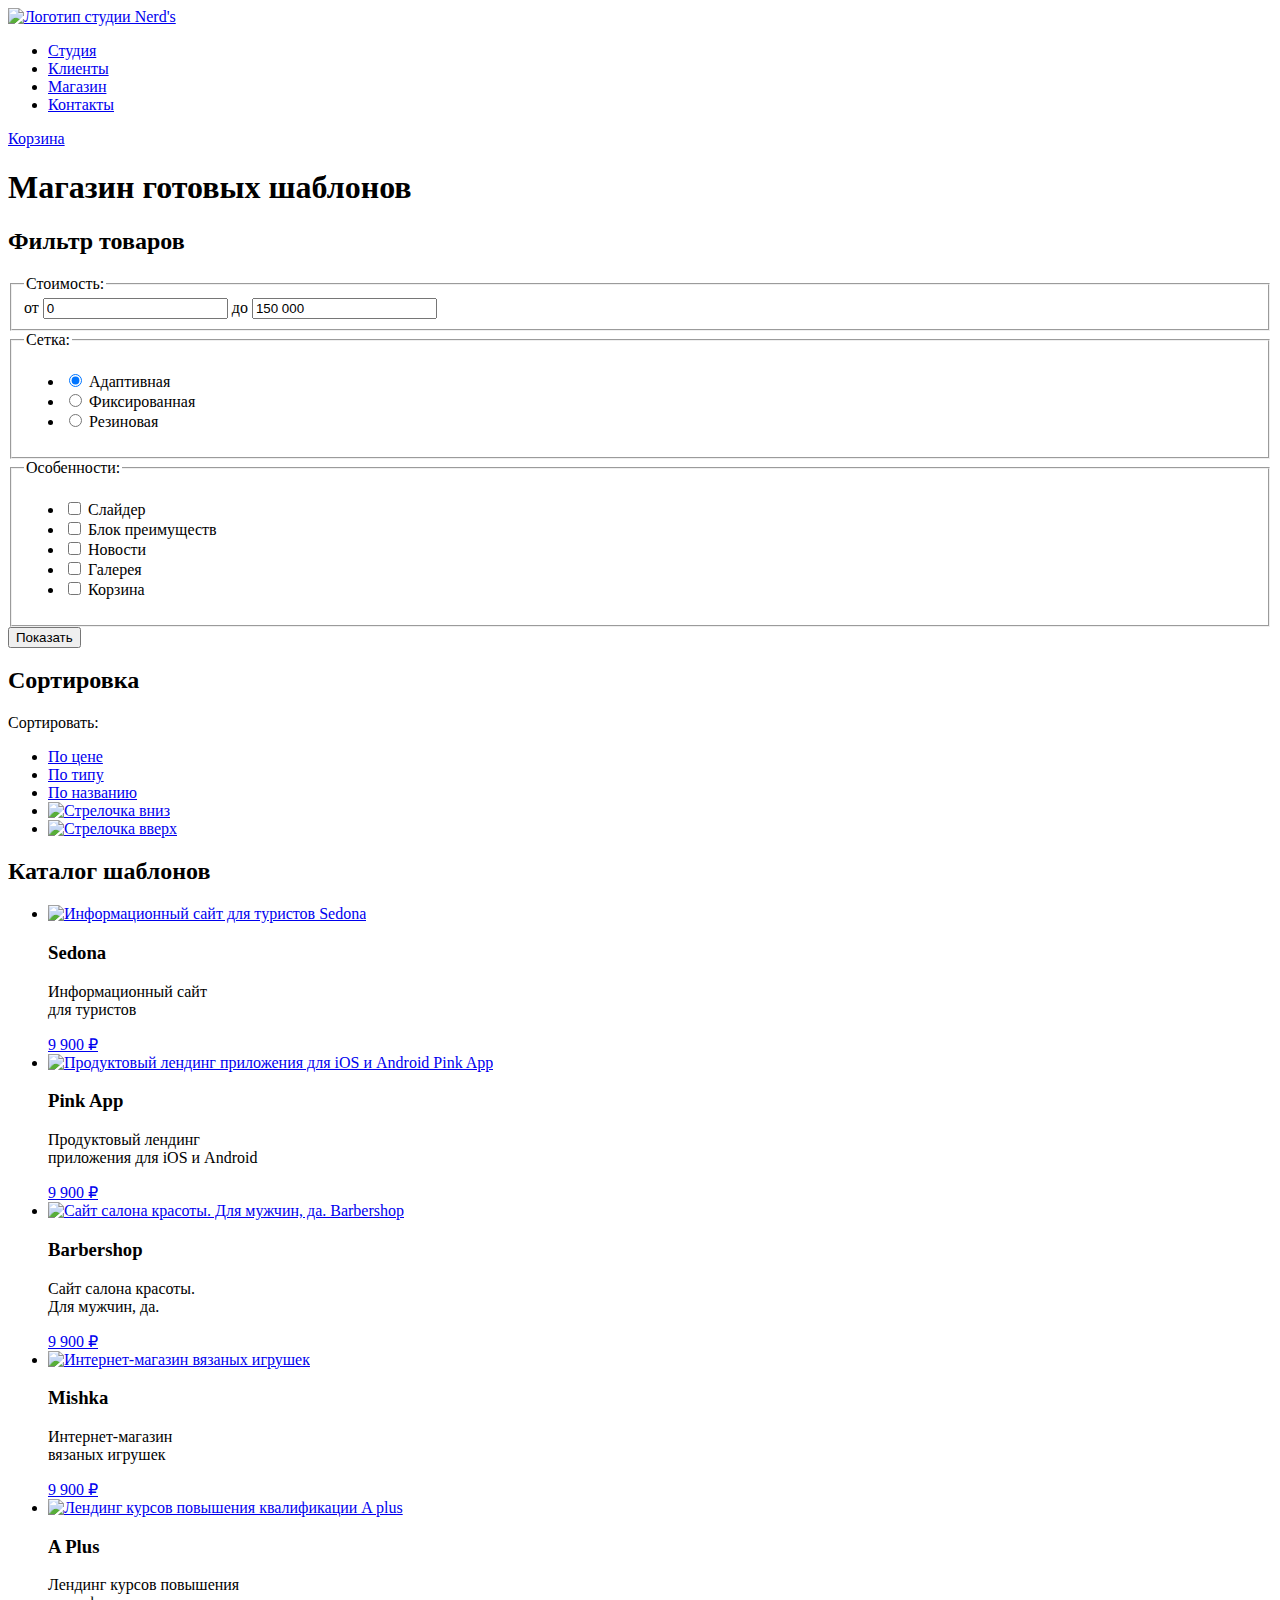
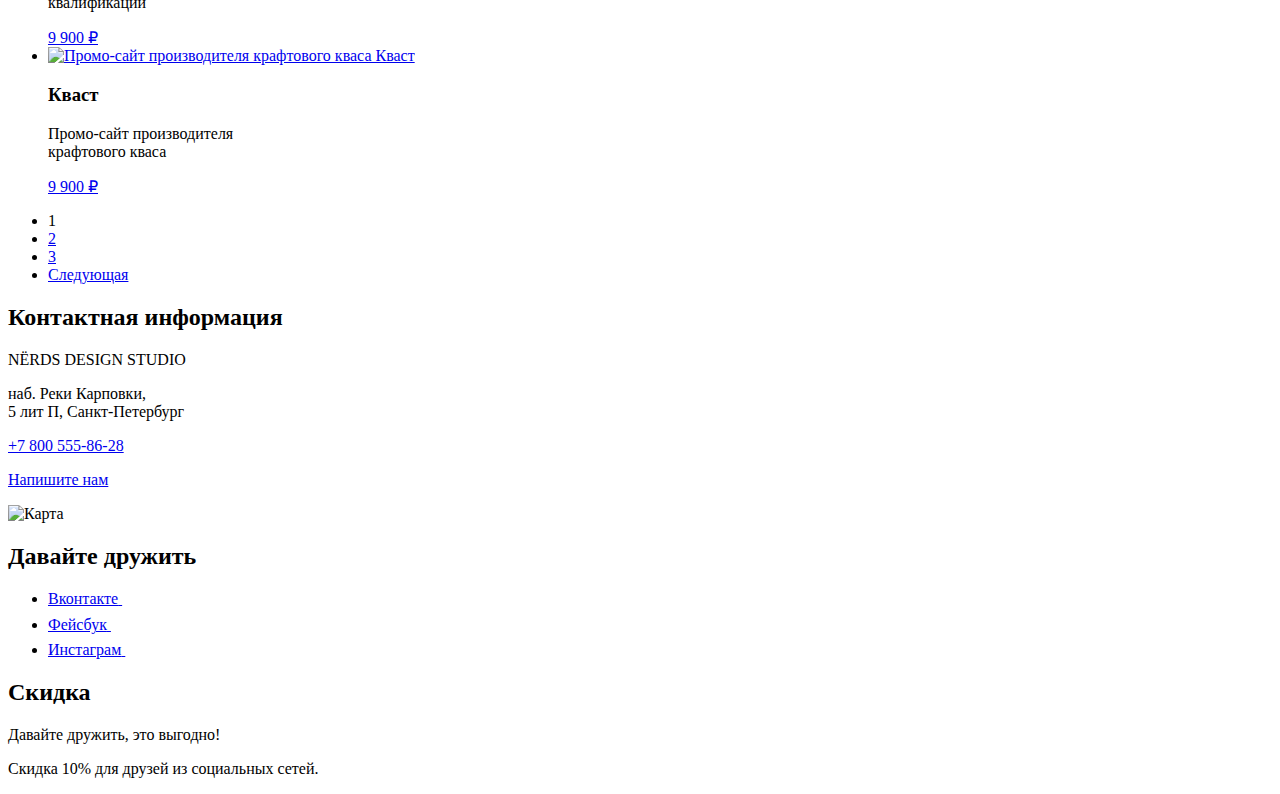
==== catalog.html @ e1b3f43d "Add files via upload" ====
<!DOCTYPE html>
<html class="page" lang="ru">

<head>
  <meta charset="utf-8">
  <title>Магазин готовых шаблонов студии Nerd's</title>
  <link rel="stylesheet" href="css/normalize.css">
  <link rel="stylesheet" href="css/style.css">
  <link rel="icon" href="favicon.ico">
  <link rel="icon" href="img/favicons/favicon.svg" type="image/svg+xml">
  <link rel="apple-touch-icon" href="img/favicons/180.png">
  <link rel="manifest" href="favicon.webmanifest">
</head>

<body class="page-body inner-page">

  <header class="main-header">
    <nav class="main-navigation">
      <div class="main-navigation-wrapper">
        <a href="index.html" class="main-header-logo">
          <img src="img/logo.svg" width="160" height="65" alt="Логотип студии Nerd's">
        </a>
        <ul class="site-navigation">
          <li><a class="nav-link" href="blank.html">Студия</a></li>
          <li><a class="nav-link" href="blank.html">Клиенты</a></li>
          <li><a class="nav-link" href="catalog.html">Магазин</a></li>
          <li><a class="nav-link" href="blank.html">Контакты</a></li>
        </ul>
        <div class="user-navigation">
          <a class="nav-link cart-link" href="blank.html">Корзина</a>
        </div>
      </div>
    </nav>
  </header>

  <main class="page-catalog">

    <section class="main-title">
      <div class="container">
        <h1 class="catalog-title">Магазин готовых шаблонов</h1>
      </div>
    </section>

    <div class="container">
      <div class="products-grid">
        <section class="filters">
          <h2 class="visually-hidden">Фильтр товаров</h2>
          <form class="filter" method="get" action="https://echo.htmlacademy.ru/">
            <fieldset class="filter-item">
              <legend>Стоимость:</legend>
              <div class="range-filter">
                <div class="range-controls">
                  <div class="scale">
                    <div class="bar" style="width: 30%; margin-left: 20%"></div>
                  </div>
                  <div class="toggle toggle-min" tabindex="0" style="left: 20%;"></div>
                  <div class="toggle toggle-max" tabindex="0" style="left: 50%;"></div>
                </div>
                <div class="price-controls">
                  <label>
                    от <input type="text" name="min-price" value="0">
                  </label>
                  <label>
                    до <input type="text" name="max-price" value="150 000">
                  </label>
                </div>
              </div>
            </fieldset>

            <fieldset class="filter-net">
              <legend>Сетка:</legend>
              <ul class="filter-list">
                <li class="filter-option">
                  <input class="visually-hidden filter-input-radio" type="radio" name="product-group"
                    value="adaptive-grid" id="filter-adaptive" checked></input>
                  <label for="filter-adaptive">Адаптивная</label>
                </li>
                <li class="filter-option">
                  <input class="visually-hidden filter-input-radio" type="radio" name="product-group" value="fixed-grid"
                    id="filter-fixed"></input>
                  <label for="filter-fixed">Фиксированная</label>
                </li>
                <li class="filter-option">
                  <input class="visually-hidden filter-input-radio" type="radio" name="product-group"
                    value="rubber-grid" id="filter-rubber"></input>
                  <label for="filter-rubber">Резиновая</label>
                </li>
              </ul>
            </fieldset>

            <fieldset class="filter-features">
              <legend>Особенности:</legend>
              <ul class="filter-list">
                <li class="filter-option">
                  <input class="visually-hidden filter-input-checkbox" type="checkbox" name="slider" value="slider"
                    id="filter-slider" checkbox>
                  <label for="filter-slider">Слайдер</label>
                </li>
                <li class="filter-option">
                  <input class="visually-hidden filter-input-checkbox" type="checkbox" name="advantage"
                    value="advantage" id="filter-advantage">
                  <label for="filter-advantage">Блок преимуществ</label>
                </li>
                <li class="filter-option">
                  <input class="visually-hidden filter-input-checkbox" type="checkbox" name="news" value="news"
                    id="filter-news" checkbox>
                  <label for="filter-news">Новости</label>
                </li>
                <li class="filter-option">
                  <input class="visually-hidden filter-input-checkbox" type="checkbox" name="galery" value="galery"
                    id="filter-galery">
                  <label for="filter-galery">Галерея</label>
                </li>
                <li class="filter-option">
                  <input class="visually-hidden filter-input-checkbox" type="checkbox" name="cart" value="cart"
                    id="filter-cart">
                  <label for="filter-cart">Корзина</label>
                </li>
              </ul>
            </fieldset>
          </form>
          <button type="submit" class="btn filter-btn">Показать</button>
        </section>

        <section class="sorting">
          <h2 class="visually-hidden">Сортировка</h2>
          <div class="sorting-list-wrapper">
            <p class="sorting-title">Сортировать:</p>
            <ul class="sorting-list">
              <li class="sorting-item">
                <a class="sorting-link" href="#">По цене</a>
              </li>
              <li class="sorting-item">
                <a class="sorting-link" href="#">По типу</a>
              </li>
              <li class="sorting-item">
                <a class="sorting-link" href="#">По названию</a>
              </li>
              <li class="sorting-item">
                <div class="arrow-wrapper">
                  <a href="#">
                    <img class="arrow" src="img/icon-down.svg" width="11" height="10" alt="Стрелочка вниз">
                  </a>
              </li>
              <li class="sorting-item">
                <a href="#">
                  <img class="arrow" src="img/icon-up.svg" width="11" height="10" alt="Стрелочка вверх">
                </a>
              </li>
            </ul>
          </div>
        </section>

        <section class="catalog">
          <h2 class="visually-hidden">Каталог шаблонов</h2>
          <ul class="catalog-list">
            <li class="catalog-item catalog-item-bg">
              <a href="#">
                <img class="catalog-img" src="img/templates/sedona.png" width="358" height="578"
                  alt="Информационный сайт для туристов Sedona">
              </a>
              <div class="product-description">
                <h3 class="catalog-item-title">Sedona</h3>
                <p class="catalog-item-text">Информационный сайт<br> для туристов</p>
                <a class="btn btn-catalog" href="#">9 900 ₽</a>
              </div>
            </li>

            <li class="catalog-item">
              <a href="#">
                <img src="img/templates/pink-app.png" width="358" height="578"
                  alt="Продуктовый лендинг приложения для iOS и Android Pink App">
              </a>
              <div class="product-description">
                <h3 class="catalog-item-title">Pink App</h3>
                <p class="catalog-item-text">Продуктовый лендинг<br> приложения для iOS и Android</p>
                <a class="btn btn-catalog" href="#">9 900 ₽</a>
              </div>
            </li>

            <li class="catalog-item">
              <a href="#">
                <img src="img/templates/barbershop.png" width="358" height="578"
                  alt="Сайт салона красоты. Для мужчин, да. Barbershop">
              </a>
              <div class="product-description">
                <h3 class="catalog-item-title">Barbershop</h3>
                <p class="catalog-item-text">Сайт салона красоты.<br>Для мужчин, да.</p>
                <a class="btn btn-catalog" href="#">9 900 ₽</a>
              </div>
            </li>

            <li class="catalog-item">
              <a href="#">
                <img src="img/templates/mishka.png" width="358" height="578" alt="Интернет-магазин вязаных игрушек">
              </a>
              <div class="product-description">
                <h3 class="catalog-item-title">Mishka</h3>
                <p class="catalog-item-text">Интернет-магазин<br> вязаных игрушек</p>
                <a class="btn btn-catalog" href="#">9 900 ₽</a>
              </div>
            </li>

            <li class="catalog-item">
              <a href="#">
                <img src="img/templates/a-plus.png" width="358" height="578"
                  alt="Лендинг курсов повышения квалификации A plus">
              </a>
              <div class="product-description">
                <h3 class="catalog-item-title">A Plus</h3>
                <p class="catalog-item-text">Лендинг курсов повышения<br> квалификации</p>
                <a class="btn btn-catalog" href="#">9 900 ₽</a>
              </div>
            </li>

            <li class="catalog-item">
              <a href="#">
                <img src="img/templates/kvas.png" width="358" height="578"
                  alt="Промо-сайт производителя крафтового кваса Кваст">
              </a>
              <div class="product-description">
                <h3 class="catalog-item-title">Кваст</h3>
                <p class="catalog-item-text">Промо-сайт производителя<br>крафтового кваса</p>
                <a class="btn btn-catalog" href="#">9 900 ₽</a>
              </div>
            </li>
          </ul>

          <ul class="pagination-list">
            <li class="pagination-item">
              <a class="btn-pagination pagination-active">1</a>
            </li>
            <li class="pagination-item">
              <a class="btn-pagination" href="#">2</a>
            </li>
            <li class="pagination-item">
              <a class="btn-pagination" href="#">3</a>
            </li>
            <li class="pagination-item">
              <a class="btn-pagination next-page" href="#">Следующая</a>
              </li>
          </ul>
        </section>
      </div>
    </div>

    <section class="contacts">
      <div class="container">
        <div class="contact-list">
          <h2 class="visually-hidden">Контактная информация</h2>
          <div class="contacts-info">
            <p class="contacts-name">NЁRDS DESIGN STUDIO</p>
            <p class="contacts-address">наб. Реки Карповки,<br> 5 лит П, Санкт-Петербург</p>
            <a class="contacts-phone" href="tel:78005558628">+7 800 555-86-28</a>
          </div>
          <p class="btn-wrapper">
            <a class="btn" href="#">Напишите нам</a>
          </p>
        </div>
      </div>
      <div class="contacts-map">
        <img class="map" src="img/map.png" width="1140" height="416" alt="Карта">
      </div>
    </section>
  </main>


  <footer class="page-footer main-footer">
    <div class="container">
      <section class="footer-social">
        <h2 class="visually-hidden">Давайте дружить</h2>
        <ul class="social-list">
          <li>
            <a class="social-btn" href="#">
              <span class="visually-hidden">Вконтакте</span>
              <svg width="27" height="15" viewBox="0 0 27 15" fill="none" xmlns="http://www.w3.org/2000/svg">
                <path
                  d="M16.138 11.51C17.094 11.201 18.318 13.55 19.621 14.449C20.599 15.13 21.348 14.983 21.348 14.983L24.821 14.933C24.821 14.933 26.636 14.821 25.778 13.379C25.707 13.259 25.275 12.31 23.193 10.357C21.016 8.31404 21.311 8.64504 23.932 5.11304C25.529 2.96004 26.168 1.64504 25.968 1.08504C25.776 0.546037 24.603 0.686037 24.603 0.686037L20.69 0.713037C20.309 0.714037 19.986 0.832037 19.839 1.22804C19.836 1.23204 19.218 2.89404 18.394 4.30704C16.653 7.29604 15.958 7.45504 15.67 7.26804C15.009 6.83504 15.176 5.53104 15.176 4.60404C15.176 1.70704 15.608 0.499037 14.33 0.187037C13.903 0.0830374 13.591 0.0150374 12.502 0.00503741C11.11 -0.0159626 9.92797 0.00503743 9.25797 0.334037C8.81297 0.557037 8.47197 1.04604 8.67897 1.07404C8.93897 1.10904 9.52197 1.23404 9.83397 1.66004C10.235 2.21204 10.223 3.44904 10.223 3.44904C10.223 3.44904 10.452 6.86004 9.68297 7.28304C9.15497 7.57304 8.43297 6.98104 6.87997 4.26704C6.08697 2.87904 5.48797 1.34504 5.48797 1.34504C5.48797 1.34504 5.37197 1.06004 5.16197 0.904037C4.91197 0.719037 4.56197 0.660037 4.56197 0.660037L0.84797 0.684037C0.84797 0.684037 0.28997 0.700037 0.0849697 0.946037C-0.0970303 1.16404 0.0699697 1.61404 0.0699697 1.61404C0.0699697 1.61404 2.97897 8.49504 6.27297 11.961C9.29297 15.143 12.725 14.932 12.725 14.932H14.28C14.28 14.932 14.749 14.878 14.989 14.62C15.213 14.38 15.203 13.929 15.203 13.929C15.203 13.929 15.172 11.82 16.138 11.51Z"
                  fill="white" />
              </svg>
            </a>
          </li>
          <li>
            <a class="social-btn" href="#">
              <span class="visually-hidden">Фейсбук</span>
              <svg width="12" height="22" viewBox="0 0 12 22" fill="none" xmlns="http://www.w3.org/2000/svg">
                <path d="M12 4V0H8C5.79086 0 4 1.79086 4 4V8H0V12H4V22H8V12H12V8H8V4H12Z" fill="white" />
              </svg>
            </a>
          </li>
          <li>
            <a class="social-btn" href="#">
              <span class="visually-hidden">Инстаграм</span>
              <svg width="21" height="21" viewBox="0 0 21 21" fill="none" xmlns="http://www.w3.org/2000/svg">
                <path fill-rule="evenodd" clip-rule="evenodd"
                  d="M3 0H18C19.65 0 21 1.35 21 3V18C21 19.65 19.65 21 18 21H3C1.35 21 0 19.65 0 18V3C0 1.35 1.35 0 3 0ZM14 10.5C14 8.57 12.43 7 10.5 7C8.57 7 7 8.57 7 10.5C7 12.43 8.57 14 10.5 14C12.43 14 14 12.43 14 10.5ZM3 18V9H4.181C4.0626 9.49127 4.00186 9.99467 4 10.5C4 14.0899 6.91015 17 10.5 17C14.0899 17 17 14.0899 17 10.5C16.9986 9.99464 16.9379 9.49118 16.819 9H18V18H3ZM14 7H18V3H14V7Z"
                  fill="white" />
              </svg>

            </a>
          </li>
        </ul>
      </section>

      <section class="footer-discount">
        <h2 class="visually-hidden">Скидка</h2>
        <p class="footer-slogan">Давайте дружить, это выгодно!</p>
        <p class="footer-text">Скидка 10% для друзей из социальных сетей.</p>
      </section>
    </div>
  </footer>

</body>

</html>
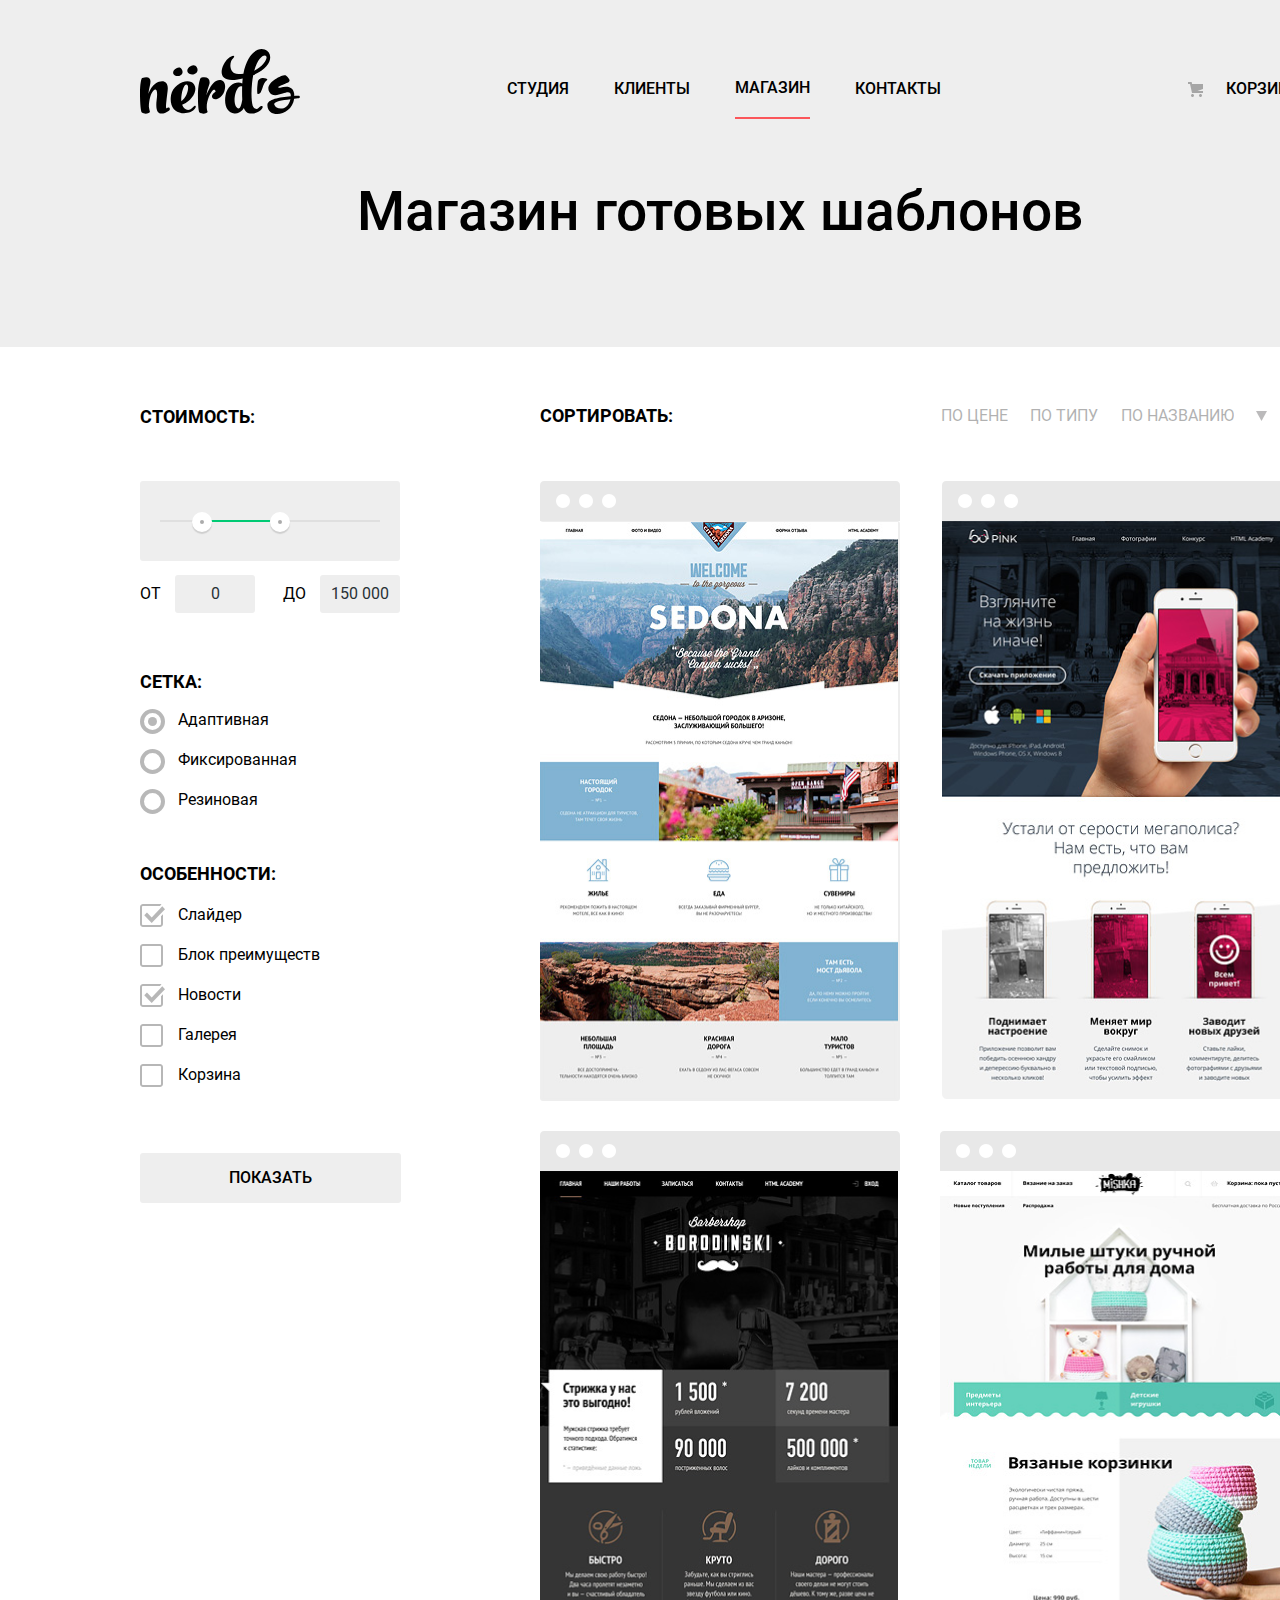
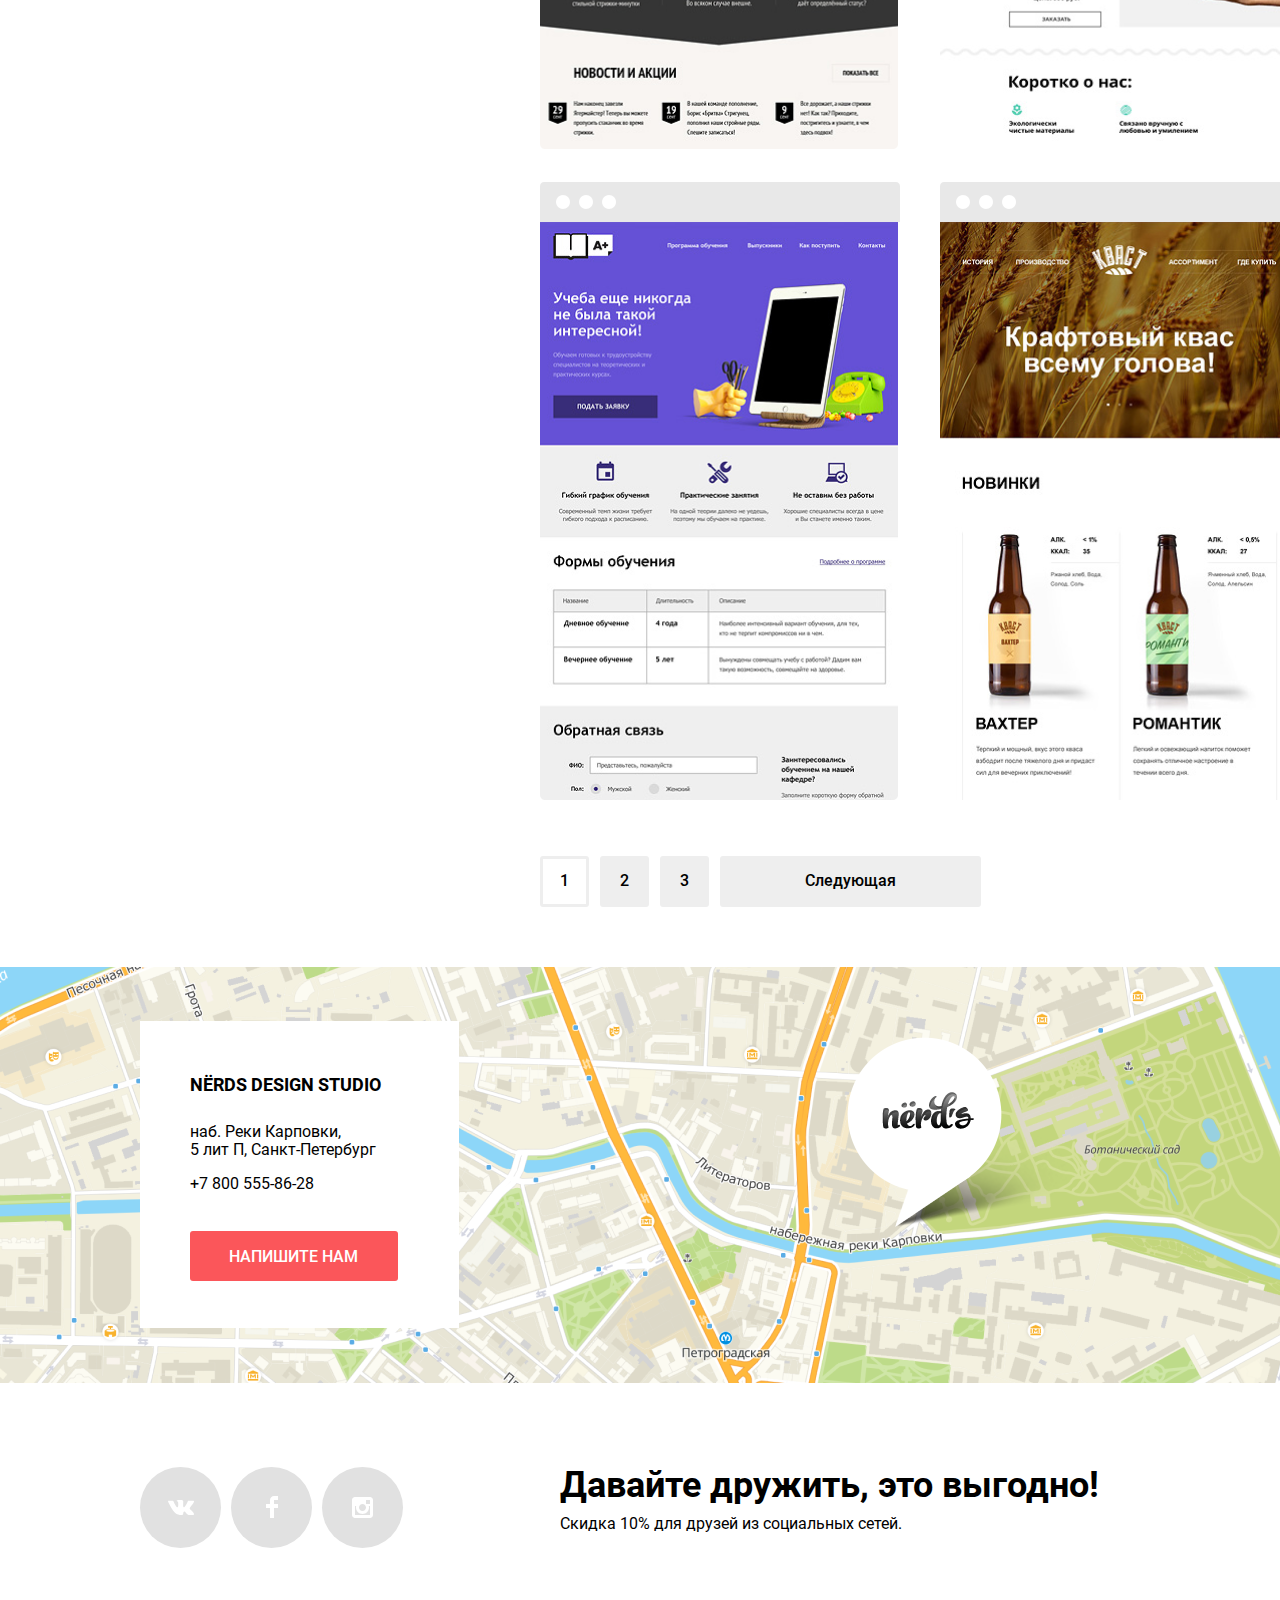
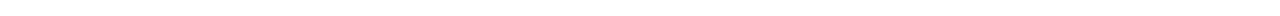
==== commit 384598cb: "Add files via upload" ====
--- a/catalog.html
+++ b/catalog.html
@@ -18,13 +18,13 @@
     <nav class="main-navigation">
       <div class="main-navigation-wrapper">
         <a href="index.html" class="main-header-logo">
-          <img src="img/logo.svg" width="160" height="65" alt="Логотип студии Nerd's">
+          <img class="logo-inner" src="img/logo.svg" width="160" height="65" alt="Логотип студии Nerd's">
         </a>
         <ul class="site-navigation">
-          <li><a class="nav-link" href="blank.html">Студия</a></li>
-          <li><a class="nav-link" href="blank.html">Клиенты</a></li>
-          <li><a class="nav-link" href="catalog.html">Магазин</a></li>
-          <li><a class="nav-link" href="blank.html">Контакты</a></li>
+          <li class="nav-item"><a class="nav-link" href="blank.html">Студия</a></li>
+          <li class="nav-item"><a class="nav-link" href="blank.html">Клиенты</a></li>
+          <li class="nav-item"><a class="nav-link current" href="catalog.html">Магазин</a></li>
+          <li class="nav-item"><a class="nav-link" href="blank.html">Контакты</a></li>
         </ul>
         <div class="user-navigation">
           <a class="nav-link cart-link" href="blank.html">Корзина</a>
@@ -72,17 +72,17 @@
               <ul class="filter-list">
                 <li class="filter-option">
                   <input class="visually-hidden filter-input-radio" type="radio" name="product-group"
-                    value="adaptive-grid" id="filter-adaptive" checked></input>
+                    value="adaptive-grid" id="filter-adaptive" checked>
                   <label for="filter-adaptive">Адаптивная</label>
                 </li>
                 <li class="filter-option">
                   <input class="visually-hidden filter-input-radio" type="radio" name="product-group" value="fixed-grid"
-                    id="filter-fixed"></input>
+                    id="filter-fixed">
                   <label for="filter-fixed">Фиксированная</label>
                 </li>
                 <li class="filter-option">
                   <input class="visually-hidden filter-input-radio" type="radio" name="product-group"
-                    value="rubber-grid" id="filter-rubber"></input>
+                    value="rubber-grid" id="filter-rubber">
                   <label for="filter-rubber">Резиновая</label>
                 </li>
               </ul>
@@ -93,7 +93,7 @@
               <ul class="filter-list">
                 <li class="filter-option">
                   <input class="visually-hidden filter-input-checkbox" type="checkbox" name="slider" value="slider"
-                    id="filter-slider" checkbox>
+                    id="filter-slider" checked>
                   <label for="filter-slider">Слайдер</label>
                 </li>
                 <li class="filter-option">
@@ -103,7 +103,7 @@
                 </li>
                 <li class="filter-option">
                   <input class="visually-hidden filter-input-checkbox" type="checkbox" name="news" value="news"
-                    id="filter-news" checkbox>
+                    id="filter-news" checked>
                   <label for="filter-news">Новости</label>
                 </li>
                 <li class="filter-option">
@@ -137,7 +137,6 @@
                 <a class="sorting-link" href="#">По названию</a>
               </li>
               <li class="sorting-item">
-                <div class="arrow-wrapper">
                   <a href="#">
                     <img class="arrow" src="img/icon-down.svg" width="11" height="10" alt="Стрелочка вниз">
                   </a>
@@ -238,7 +237,7 @@
             </li>
             <li class="pagination-item">
               <a class="btn-pagination next-page" href="#">Следующая</a>
-              </li>
+            </li>
           </ul>
         </section>
       </div>
@@ -271,33 +270,13 @@
         <h2 class="visually-hidden">Давайте дружить</h2>
         <ul class="social-list">
           <li>
-            <a class="social-btn" href="#">
-              <span class="visually-hidden">Вконтакте</span>
-              <svg width="27" height="15" viewBox="0 0 27 15" fill="none" xmlns="http://www.w3.org/2000/svg">
-                <path
-                  d="M16.138 11.51C17.094 11.201 18.318 13.55 19.621 14.449C20.599 15.13 21.348 14.983 21.348 14.983L24.821 14.933C24.821 14.933 26.636 14.821 25.778 13.379C25.707 13.259 25.275 12.31 23.193 10.357C21.016 8.31404 21.311 8.64504 23.932 5.11304C25.529 2.96004 26.168 1.64504 25.968 1.08504C25.776 0.546037 24.603 0.686037 24.603 0.686037L20.69 0.713037C20.309 0.714037 19.986 0.832037 19.839 1.22804C19.836 1.23204 19.218 2.89404 18.394 4.30704C16.653 7.29604 15.958 7.45504 15.67 7.26804C15.009 6.83504 15.176 5.53104 15.176 4.60404C15.176 1.70704 15.608 0.499037 14.33 0.187037C13.903 0.0830374 13.591 0.0150374 12.502 0.00503741C11.11 -0.0159626 9.92797 0.00503743 9.25797 0.334037C8.81297 0.557037 8.47197 1.04604 8.67897 1.07404C8.93897 1.10904 9.52197 1.23404 9.83397 1.66004C10.235 2.21204 10.223 3.44904 10.223 3.44904C10.223 3.44904 10.452 6.86004 9.68297 7.28304C9.15497 7.57304 8.43297 6.98104 6.87997 4.26704C6.08697 2.87904 5.48797 1.34504 5.48797 1.34504C5.48797 1.34504 5.37197 1.06004 5.16197 0.904037C4.91197 0.719037 4.56197 0.660037 4.56197 0.660037L0.84797 0.684037C0.84797 0.684037 0.28997 0.700037 0.0849697 0.946037C-0.0970303 1.16404 0.0699697 1.61404 0.0699697 1.61404C0.0699697 1.61404 2.97897 8.49504 6.27297 11.961C9.29297 15.143 12.725 14.932 12.725 14.932H14.28C14.28 14.932 14.749 14.878 14.989 14.62C15.213 14.38 15.203 13.929 15.203 13.929C15.203 13.929 15.172 11.82 16.138 11.51Z"
-                  fill="white" />
-              </svg>
-            </a>
+            <a class="social-btn social-icon social-icon-1" href="#"></a>
           </li>
           <li>
-            <a class="social-btn" href="#">
-              <span class="visually-hidden">Фейсбук</span>
-              <svg width="12" height="22" viewBox="0 0 12 22" fill="none" xmlns="http://www.w3.org/2000/svg">
-                <path d="M12 4V0H8C5.79086 0 4 1.79086 4 4V8H0V12H4V22H8V12H12V8H8V4H12Z" fill="white" />
-              </svg>
-            </a>
+            <a class="social-btn social-icon social-icon-2" href="#"></a>
           </li>
           <li>
-            <a class="social-btn" href="#">
-              <span class="visually-hidden">Инстаграм</span>
-              <svg width="21" height="21" viewBox="0 0 21 21" fill="none" xmlns="http://www.w3.org/2000/svg">
-                <path fill-rule="evenodd" clip-rule="evenodd"
-                  d="M3 0H18C19.65 0 21 1.35 21 3V18C21 19.65 19.65 21 18 21H3C1.35 21 0 19.65 0 18V3C0 1.35 1.35 0 3 0ZM14 10.5C14 8.57 12.43 7 10.5 7C8.57 7 7 8.57 7 10.5C7 12.43 8.57 14 10.5 14C12.43 14 14 12.43 14 10.5ZM3 18V9H4.181C4.0626 9.49127 4.00186 9.99467 4 10.5C4 14.0899 6.91015 17 10.5 17C14.0899 17 17 14.0899 17 10.5C16.9986 9.99464 16.9379 9.49118 16.819 9H18V18H3ZM14 7H18V3H14V7Z"
-                  fill="white" />
-              </svg>
-
-            </a>
+            <a class="social-btn social-icon social-icon-3" href="#"></a>
           </li>
         </ul>
       </section>
--- a/css/style.css
+++ b/css/style.css
@@ -0,0 +1,1392 @@
+@font-face {
+  font-family: "Roboto";
+  src:
+    url(..//fonts/roboto.woff2),
+    url(..//fonts/roboto.woff);
+  font-weight: 400;
+  font-style: normal;
+}
+
+@font-face {
+  font-family: "Roboto";
+  src:
+    url(..//fonts/robotomedium.woff2),
+    url(..//fonts/robotomedium.woff);
+  font-weight: 500;
+  font-style: normal;
+}
+
+@font-face {
+  font-family: "Roboto";
+  src:
+    url(..//fonts/robotobold.woff2),
+    url(..//fonts/robotobold.woff);
+  font-weight: 700;
+  font-style: normal;
+}
+
+/* Variables */
+
+:root {
+  --basic-black: #000000;
+  --basic-black-light: #231F20;
+  --basic-black-input: #283136;
+  --light-black-modal: #444444;
+  --input-gray-border: #4d4d4d;
+  --basic-gray-text: #666666;
+  --basic-black-opacity: rgba(255, 255, 255, 0.3);
+  --basic-gray: #eeeeee;
+  --basic-gray-toggle: #ababab;
+  --basic-light-gray: #A6A6A6;
+  --input-border-light-gray: #b4b9bb;
+  --basic-gray-hover: #DFDFDF;
+  --basic-gray-active: #D5D5D5;
+  --basic-gray-border: #D7DCDE;
+  --basic-light-gray-toggle: #cfcfcf;
+  --gray-control-slider: #c1c1c1;
+  --basic-gray-social-btn: #E1E1E1;
+  --basic-white: #ffffff;
+  --basic-red: #FB565A;
+  --basic-red-hover: #E74246;
+  --basic-red-active: #D7373B;
+  --basic-green: #00CA74;
+  --basic-green-hover: #00BC6C;
+  --basic-green-active: #00AA62;
+  --basic-orange: #EFC849;
+  --basic-orange-hover: #EAB534;
+  --basic-orange-active: #E5A722;
+}
+
+/* Global */
+
+.page-body {
+  font-size: 16px;
+  font-weight: 400;
+  font-family: "Roboto", Arial, sans-serif;
+  min-width: 1440px;
+  margin: 0;
+  padding: 0;
+}
+
+a {
+  text-decoration: none;
+  color: var(--basic-black);
+}
+
+img {
+  max-width: 100%;
+  height: auto;
+}
+
+.visually-hidden {
+  position: absolute;
+  width: 1px;
+  height: 1px;
+  margin: -1px;
+  border: 0;
+  padding: 0;
+  white-space: nowrap;
+  clip-path: inset(100%);
+  clip: rect(0 0 0 0);
+  overflow: hidden;
+}
+
+/* Grid */
+
+.page {
+  height: 100%;
+}
+
+.page-body {
+  min-height: 100%;
+  display: grid;
+  grid-template-rows: min-content 1fr min-content;
+  align-content: start;
+}
+
+/* Grid page */
+
+.products-grid {
+  display: grid;
+  grid-template-columns: 260px 1fr 1fr;
+  column-gap: 140px;
+}
+
+.filters {
+  grid-row: 1 / 3;
+}
+
+
+.sorting {
+  grid-column: 2 / -1;
+  height: 100px;
+  margin-bottom: 40px;
+}
+
+.catalog {
+  grid-column: 2 / 4;
+}
+
+/* Main header */
+
+.main-header {
+  background-color: var(--basic-gray);
+}
+
+/* Main navigation */
+
+.main-navigation {
+  display: grid;
+  font-weight: 500;
+  line-height: 30px;
+  margin-top: 48px;
+}
+
+/* Container */
+
+.container {
+  width: 1160px;
+  margin-right: auto;
+  margin-left: auto;
+  padding-left: 10px;
+  padding-right: 10px;
+}
+
+/* Logo */
+
+.main-navigation-wrapper {
+  display: grid;
+  grid-template-columns: 160px 1fr min-content;
+  gap: 90px;
+  width: 1160px;
+  padding-left: 10px;
+  padding-right: 10px;
+  margin-left: auto;
+  margin-right: auto;
+}
+
+/* Inner page */
+
+.logo-inner:hover,
+.logo-inner:focus {
+  opacity: 0.7;
+}
+
+.logo-inner:active {
+  opacity: 0.3;
+}
+
+/* Site navigation */
+
+.site-navigation {
+  display: flex;
+  flex-wrap: wrap;
+  justify-content: center;
+  align-items: center;
+  width: 668px;
+  margin: 0;
+  padding: 0;
+  list-style: none;
+  position: relative;
+}
+
+.nav-item {
+  margin-right: 45px;
+}
+
+.nav-item:nth-last-child(1) {
+  margin-right: 0;
+}
+
+.user-navigation {
+  display: flex;
+  align-items: center;
+  max-width: 115px;
+  list-style: none;
+}
+
+.nav-link:hover,
+.nav-link:focus {
+  color: var(--basic-red)
+}
+
+.nav-link:active {
+  color: var(--basic-black);
+  opacity: 0.3;
+}
+
+.nav-item .current {
+  border-bottom: 2px solid rgba(251, 86, 90, 1);
+}
+
+/* User navigation */
+
+.site-navigation .nav-link,
+.user-navigation .nav-link {
+  display: block;
+  text-transform: uppercase;
+  padding-top: 20px;
+  padding-bottom: 14px;
+}
+
+/* Cart link */
+
+.user-navigation .cart-link {
+  position: relative;
+  padding-right: 0;
+  padding-left: 40px;
+}
+
+.cart-link::before {
+  content: "";
+  position: absolute;
+  top: 28px;
+  left: 2px;
+  height: 15px;
+  width: 15px;
+  background-image: url(../img/cart-icon.svg);
+  background-repeat: no-repeat;
+  background-position: 0 0;
+}
+
+
+
+/* Slides */
+
+.slider {
+  margin-bottom: 80px;
+  background-color: var(--basic-gray);
+}
+
+.slides-list {
+  margin: 0;
+  padding: 0;
+  padding-top: 62px;
+  list-style: none;
+}
+
+.slides {
+  position: relative;
+}
+
+.slide-wrapper::after {
+  content: "";
+  position: absolute;
+  top: -12px;
+  left: 400px;
+  width: 760px;
+  height: 431px;
+  background-repeat: no-repeat;
+}
+
+.slide-wrapper-1::after {
+  background-image: url(/img/slides/slide-phone.png);
+}
+
+.slide-wrapper-2::after {
+  background-image: url(/img/slides/slide-monitor.png);
+}
+
+.slide-wrapper-3::after {
+  background-image: url(/img/slides/slide-pad.png);
+}
+
+.slide {
+  display: none;
+}
+
+.slide-current {
+  display: block;
+}
+
+.slide-item {
+  position: relative;
+}
+
+.slider-controls {
+  position: absolute;
+  bottom: 95px;
+  left: 560px;
+  display: flex;
+  justify-content: space-between;
+  width: 88px;
+}
+
+.control-btn {
+  position: relative;
+  width: 18px;
+  height: 18px;
+  border-radius: 50%;
+  background-color: var(--basic-white);
+  cursor: pointer;
+  border: none;
+}
+
+.slider-controls .control-current::before {
+  content: "";
+  position: absolute;
+  top: 5.5px;
+  left: 5.5px;
+  width: 2px;
+  height: 2px;
+  border: 3px solid var(--gray-control-slider);
+  border-radius: 50%;
+}
+
+.slide-slogan {
+  line-height: 55px;
+  font-size: 55px;
+  margin: 0;
+  font-weight: 500;
+  margin-bottom: 25px;
+}
+
+.slide-text {
+  line-height: 24px;
+  margin: 0;
+  margin-bottom: 36px;
+}
+
+
+.btn {
+  line-height: 18px;
+  font-weight: 500;
+  padding: 17px 40px 15px 39px;
+  text-transform: uppercase;
+  background-color: var(--basic-red);
+  color: var(--basic-white);
+  border-radius: 3px;
+  border: 0;
+  display: inline-block;
+  cursor: pointer;
+}
+
+.btn:hover,
+.btn:focus {
+  background-color: var(--basic-red-hover)
+}
+
+.btn:active {
+  background-color: var(--basic-red-active);
+  color: var(--basic-black-opacity);
+  box-shadow: inset 0px 3px 0px rgba(0, 1, 1, 0.1);
+}
+
+.slide-btn {
+  margin-bottom: 88px;
+  padding: 17px 54px 15px 54px;
+}
+
+/* Services */
+
+
+.services-list {
+  display: grid;
+  grid-template-columns: repeat(3, 1fr);
+  gap: 24px;
+  margin: 0;
+  padding: 0;
+  list-style: none;
+  margin-bottom: 70px;
+}
+
+.service-item {
+  position: relative;
+  padding-top: 166px;
+}
+
+.service-wrapper::after {
+  content: "";
+  position: absolute;
+  height: 146px;
+  width: 300px;
+  background-repeat: no-repeat;
+}
+
+.service-1::after {
+  top: 0;
+  left: 0;
+  background-image: url(/img/services/illustration-1.png);
+}
+
+.service-2::after {
+  top: 0;
+  left: 0;
+  background-image: url(/img/services/illustration-2.png);
+}
+
+.service-3::after {
+  top: 0;
+  left: 0;
+  background-image: url(/img/services/illustration-3.png);
+}
+
+.img-service {
+  margin-bottom: 25px;
+}
+
+.service-name {
+  line-height: 30px;
+  font-size: 24px;
+  font-weight: 700;
+  margin: 0;
+  margin-bottom: 16px;
+  text-transform: uppercase;
+}
+
+.service-text {
+  line-height: 24px;
+  margin: 0;
+  margin-bottom: 31px;
+}
+
+
+.btn-app {
+  background-color: var(--basic-green);
+}
+
+.btn-app:hover,
+.btn-app:focus {
+  background-color: var(--basic-green-hover);
+}
+
+.btn-app:active {
+  background-color: var(--basic-green-active);
+}
+
+.btn-present {
+  background-color: var(--basic-orange);
+}
+
+.btn-present:hover,
+.btn-present:focus {
+  background-color: var(--basic-orange-hover);
+}
+
+.btn-present:active {
+  background-color: var(--basic-orange-active);
+}
+
+/* About */
+
+.about {
+  margin-bottom: 77px;
+}
+
+.line-gray {
+  border-top: 2px solid var(--basic-gray);
+}
+
+.about-wrapper-1{
+  grid-column: 1 / 3;
+}
+
+.about-wrapper-2 {
+  position: relative;
+  grid-column: 3 / 4;
+  padding-top: 210px;
+}
+
+
+/* About-wrapper-1 */
+
+.about-grid {
+  display: grid;
+  grid-template-columns: repeat(3, 1fr);
+  column-gap: 20px;
+  margin-top: 39px;
+}
+
+
+.about-title {
+  line-height: 45px;
+  font-size: 45px;
+  font-weight: 500;
+  margin-bottom: 34px;
+}
+
+.about-text {
+  line-height: 24px;
+  margin: 0;
+  margin-bottom: 37px;
+}
+
+.about-wrapper-2 .uppercase {
+  margin-top: 45px;
+  text-align: center;
+}
+
+.uppercase {
+  line-height: 24px;
+  font-weight: 700;
+  margin: 0;
+  margin-bottom: 24px;
+  text-transform: uppercase;
+}
+
+.orders-list {
+  line-height: 24px;
+  margin: 0;
+  list-style: none;
+}
+
+.order-item {
+  margin-bottom: 20px;
+}
+
+.order-item:nth-last-child(1) {
+  margin-bottom: 0;
+}
+
+.order-option {
+  position: relative;
+}
+
+.order-item::before {
+  content: "";
+  position: absolute;
+  top: 10px;
+  left: -40px;
+  width: 25px;
+  height: 2px;
+  background-color: var(--basic-red);
+}
+
+/* About-wrapper 2 */
+
+.accuracy {
+  display: flex;
+  flex-wrap: wrap;
+  justify-content: space-between;
+  margin-bottom: 0;
+  margin-right: 0;
+  width: 375px;
+}
+
+.about-img::after {
+  content: "";
+  position: absolute;
+  top: 0;
+  right: 65px;
+  height: 208px;
+  width: 306px;
+  background-image: url(/img/nerds-illustration.png);
+  background-color: transparent;
+  background-repeat: no-repeat;
+}
+
+.accuracy-block {
+  width: 120px;
+}
+
+.accuraccy-percent {
+  line-height: 64px;
+  font-size: 45px;
+  font-weight: 700;
+  width: 120px;
+  margin-bottom: 10px;
+}
+
+.accuracy-text {
+  flex-basis: 90px;
+  order: 1;
+  margin: 0;
+  padding: 0;
+}
+
+.degree {
+  position: relative;
+  bottom: 0;
+  font-weight: 700;
+  font-size: 26px;
+
+}
+
+/* Clients */
+
+.clients-list {
+  display: grid;
+  grid-template-columns: repeat(4, 1fr);
+  list-style: none;
+  margin: 0;
+  padding: 43px 0;
+  align-items: center;
+  border-top: 2px solid var(--basic-gray);
+  border-bottom: 2px solid var(--basic-gray);
+  margin-bottom: 72px;
+}
+
+/* Client-item */
+
+.client-item {
+  display: flex;
+  justify-content: center;
+  position: relative;
+}
+
+.client-item:not(:last-child)::after {
+  content: "";
+  position: absolute;
+  bottom: 50%;
+  right: 0;
+  transform: translateY(50%);
+  height: 52px;
+  width: 2px;
+  background-color: var(--basic-gray);
+}
+
+.client-item a {
+  opacity: 0.2;
+}
+
+.client-item a:hover,
+.client-item a:focus {
+  opacity: 1;
+}
+
+.client-item:active {
+  opacity: 0.1;
+}
+
+/* Catalog title */
+
+.main-title {
+  padding-top: 60px;
+  background-color: var(--basic-gray);
+  padding-bottom: 108px;
+}
+
+.catalog-title {
+  line-height: 55px;
+  font-size: 55px;
+  font-weight: 500;
+  text-align: center;
+  margin: 0;
+}
+
+/* Filters */
+
+.filter fieldset {
+  margin: 0;
+  padding: 0;
+  border: 0;
+}
+
+.filter legend {
+  line-height: 30px;
+  font-size: 18px;
+  font-weight: 700;
+  text-transform: uppercase;
+}
+
+/* Filter-item */
+
+.range-filter {
+  width: 260px;
+  margin-top: 49px;
+}
+
+.filter-item legend {
+  padding-top: 55px;
+}
+
+.range-controls {
+  position: relative;
+  height: 41px;
+  margin-bottom: 14px;
+  padding-top: 39px;
+  padding-left: 20px;
+  padding-right: 20px;
+  background-color: var(--basic-gray);
+  border-radius: 3px;
+}
+
+.range-controls .scale {
+  height: 2px;
+  background-color: var(--basic-gray-hover);
+}
+
+.range-controls .bar {
+  width: 70%;
+  height: 2px;
+  background-color: var(--basic-green);
+}
+
+.range-controls .toggle {
+  position: absolute;
+  top: 31px;
+  left: 0;
+  height: 4px;
+  width: 4px;
+  padding: 0;
+  border: 8px solid var(--basic-white);
+  background-color: var(--basic-gray-toggle);
+  border-radius: 50%;
+  box-shadow: 0px 2px 1px 0 var(--basic-light-gray-toggle);
+  cursor: pointer;
+}
+
+.range-controls .toggle-min {
+  left: 18px
+}
+
+.range-controls .toggle-max {
+  left: 160px;
+}
+
+.price-controls {
+  display: flex;
+  justify-content: space-between;
+}
+
+.price-controls label {
+  line-height: 22px;
+  text-transform: uppercase;
+}
+
+.price-controls input {
+  width: 60px;
+  padding: 10px;
+  margin-left: 10px;
+  text-align: center;
+  border: none;
+  color: var(--basic-black-input);
+  background-color: var(--basic-gray);
+  border-radius: 3px;
+}
+
+.filter-list {
+  margin: 0;
+  padding: 0;
+  list-style: none;
+}
+
+/* Filter-net */
+ 
+.filter-net legend {
+  padding-top: 54px;
+  padding-bottom: 13px;
+}
+
+.filter fieldset:nth-child(2) {
+  margin-bottom: 29px;
+}
+
+
+.filter-option {
+  margin-bottom: 20px;
+  padding-left: 38px;
+}
+
+.filter-option label {
+  line-height: 20px;
+  position: relative;
+  display: block;
+  cursor: pointer;
+  user-select: none;
+}
+
+.filter-input-radio + label::before {
+  content: "";
+  position: absolute;
+  top: -1px;
+  left: -38px;
+  height: 17px;
+  width: 17px;
+  border: 4px solid var(--input-gray-border);
+  border-radius: 50%;
+  opacity: 0.4;
+}
+
+.filter-input-radio:checked + label::after {
+  content: "";
+  position: absolute;
+  top: 7px;
+  left: -30px;
+  height: 9px;
+  width: 9px;
+  border-radius: 50%;
+  background-color: var(--input-gray-border);
+  opacity: 0.4;
+}
+
+.filter-input-radio:hover + label::before,
+.filter-input-radio:focus + label::before,
+.filter-input-radio:checked:hover + label::after {
+  opacity: 1;
+}
+
+/* Filter-features */
+
+.filter fieldset:nth-child(3) {
+  margin-bottom: 48px;
+}
+
+.filter-features legend {
+  margin-bottom: 16px;
+}
+
+.filter-input-checkbox + label::before {
+  content: "";
+  position: absolute;
+  top: -1px;
+  left: -38px;
+  height: 23px;
+  width: 23px;
+  background-image: url(/img/checkbox-off.svg);
+  background-repeat: no-repeat;
+  background-position: 0 0;
+  opacity: 0.4;
+}
+
+.filter-input-checkbox:checked + label::before {
+  display: none;
+}
+
+.filter-input-checkbox:checked + label::after {
+  content: "";
+  position: absolute;
+  top: -1px;
+  left: -38px;
+  height: 23px;
+  width: 25px;
+  background-image: url(/img/checkbox-on.svg);
+  background-repeat: no-repeat;
+  background-position: 0 0;
+  opacity: 0.4;
+}
+
+.filter-input-checkbox:hover + label::before,
+.filter-input-checkbox:focus + label::before,
+  .filter-input-checkbox:checked:hover + label::after {
+  opacity: 1;
+}
+
+.filter-btn {
+  padding: 16px 89px 16px 89px;
+  color: var(--basic-black);
+  background-color: var(--basic-gray);
+  border-radius: 3px;
+}
+
+.filter-btn:hover,
+.filter-btn:focus {
+  background-color: var(--basic-gray-hover);
+}
+
+.filter-btn:active {
+  background-color: var(--basic-gray-active);
+  color: rgba(0, 1, 1, 0.3);
+  box-shadow: inset 0px 3px 0px rgba(0, 1, 1, 0.1);
+}
+
+
+/* Sorting */
+
+.sorting {
+  margin: 0;
+  padding: 0;
+  margin-bottom: 74px;
+}
+
+.sorting-list-wrapper {
+  display: flex;
+  flex-wrap: wrap;
+  justify-content: space-between;
+  padding-top: 54px;
+}
+
+.sorting .sorting-title {
+  line-height: 30px;
+  font-size: 18px;
+  font-weight: 700;
+  margin: 0;
+  text-transform: uppercase;
+}
+
+.sorting-list {
+  display: flex;
+  flex-wrap: wrap;
+  justify-content: space-between;
+  align-items: center;
+  width: 359px;
+  margin: 0;
+  padding: 0;
+  list-style: none;
+}
+
+/* .sorting-link {
+  margin-right: 25px;
+}
+
+.sorting-link:nth-child(3n) {
+  margin-right: 46px;
+}
+
+.arrow-down {
+  margin-right: 11px;
+} */
+
+.arrow {
+  fill: var(--basic-light-gray);
+  fill-opacity: 0.2;
+}
+
+.arrow:hover,
+.arrow:focus {
+  fill: var(--basic-light-gray);
+  fill-opacity: 1;
+}
+
+.arrow:active {
+  fill: var(--basic-black-light);
+  fill-opacity: 1;
+}
+
+.sorting-item a {
+  line-height: 14px;
+  font-weight: 400;
+  text-transform: uppercase;
+  opacity: 0.3;
+}
+
+.sorting-item a:hover,
+.sorting-item a:focus {
+  opacity: 0.6;
+}
+
+.sorting-item a:active {
+  opacity: 1;
+}
+
+/* Catalog */
+
+.catalog-list {
+  display: flex;
+  flex-wrap: wrap;
+  list-style: none;
+  padding: 0;
+  margin: 0;
+  margin-bottom: 52px;
+}
+
+
+.catalog-item {
+  width: 358px;
+  min-height: 578px;
+  margin-right: 42px;
+  margin-bottom: 68px;
+  position: relative;
+}
+
+.catalog-item:nth-last-child(-n+2) {
+  margin-bottom: 0;
+}
+
+.catalog-item-bg {
+  width: 360px;
+  height: 580px;
+  border-radius: 3px;
+  background-color: var(--basic-gray);
+}
+
+.catalog-item::before {
+  content: "";
+  position: absolute;
+  top: -40px;
+  left: 0;
+  height: 40px;
+  width: 360px;
+  background-repeat: no-repeat;
+  background-position: 0 0;
+  background-image: url(/img/top-catalog-icon.svg);
+  opacity: 0.12;
+}
+
+.catalog-item:hover::before {
+  opacity: 1;
+}
+
+.catalog-item:nth-child(2n) {
+  margin-right: 0;
+}
+
+.product-description {
+  display: none;
+  position: absolute;
+  bottom: 0;
+  left: 0;
+}
+
+.catalog-item:hover .product-description {
+  display: block;
+  position: absolute;
+  bottom: 0;
+  background-color: var(--basic-gray);
+  width: 360px;
+  height: 231px;
+  text-align: center;
+}
+
+.catalog-item-title {
+  margin-top: 26px;
+  margin-bottom: 12px;
+  text-transform: uppercase;
+}
+
+.catalog-item-title:hover,
+.catalog-item-title:focus {
+  color: var(--basic-red);
+}
+
+.catalog-item-title:active {
+  color: var(--basic-black);
+  opacity: 0.3;
+}
+
+.catalog-item-text {
+  color: var(--basic-gray-text);
+  margin-bottom: 32px;
+}
+
+.btn-catalog {
+  padding: 17px 72px 15px 72px;
+  display: inline-block;
+}
+
+/* Pagination */
+
+.pagination-list {
+  display: flex;
+  list-style: none;
+  flex-wrap: wrap;
+  font-weight: 500;
+  margin: 0;
+  padding: 0;
+  margin-bottom: 50px;
+}
+
+.pagination-item {
+  margin-right: 11px;
+  margin-bottom: 10px;
+}
+
+.pagination-item:nth-last-child(1) {
+  margin: 0;
+}
+
+.btn-pagination {
+  display: inline-block;
+  padding: 16px 20px 16px 20px;
+  background-color: var(--basic-gray);
+  border-radius: 3px;
+}
+
+.btn-pagination:hover,
+.btn-pagination:focus {
+  background-color: var(--basic-gray-hover);
+}
+
+.btn-pagination:active {
+  background-color: var(--basic-gray-active);
+  box-shadow: inset 0px 3px 0px rgba(0, 1, 1, 0.1);
+  color: rgba(0, 0, 0, 0.4);
+}
+
+.pagination-active {
+  background-color: var(--basic-white);
+  box-shadow: inset 0 0 0 3px var(--basic-gray);
+}
+
+.pagination-active:hover,
+.pagination-active:focus {
+  background-color: var(--basic-white);
+}
+
+.pagination-active:active {
+  background-color: var(--basic-white);
+  box-shadow: inset 0 0 0 3px var(--basic-gray);
+  color: rgba(0, 0, 0, 1);
+}
+
+.next-page {
+  padding: 16px 85px 16px 85px;
+}
+
+/* Contacts */
+
+.contacts {
+  position: relative;
+  margin-bottom: 80px;
+}
+
+.map {
+  width: 100%;
+  height: 416px;
+  object-fit: cover;
+  background: no-repeat;
+}
+
+
+.contact-list {
+  margin-top: 54px;
+  width: 319px;
+  background-color: var(--basic-white);
+  box-sizing: border-box;
+  position: absolute;
+  padding-left: 50px;
+  padding-right: 50px;
+}
+
+.contacts-name {
+  line-height: 30px;
+  font-size: 18px;
+  font-weight: 700;
+  margin-bottom: 23px;
+  margin-top: 49px;
+}
+
+.contacts-info {
+  margin-bottom: 38px;
+}
+
+.contacts-address,
+.contacts-phone {
+  line-height: 18px;
+}
+
+.btn-wrapper {
+  margin-bottom: 47px;
+}
+
+/* Main footer */
+
+.main-footer .container {
+  display: grid;
+  grid-template-columns: 1fr 740px;
+  margin-bottom: 68px;
+}
+
+.social-list {
+  display: flex;
+  flex-wrap: wrap;
+  margin: 0;
+  padding: 0;
+  ;
+  list-style: none;
+}
+
+/* Footer social */
+
+.footer-social {
+  margin-right: 139px;
+}
+
+.footer-social .social-btn:nth-child(3) {
+  margin-right: 0;
+}
+
+/* Footer discount */
+
+.footer-slogan {
+  line-height: 36px;
+  font-size: 36px;
+  font-weight: 700;
+  margin: 0;
+  margin-bottom: 10px;
+}
+
+.footer-text {
+  line-height: 22px;
+  margin: 0;
+}
+
+/* Social btn */
+
+.social-btn {
+  position: relative;
+  display: flex;
+  align-items: center;
+  justify-content: center;
+  border-radius: 50%;
+  margin-right: 10px;
+  height: 81px;
+  width: 81px;
+  background-color: var(--basic-gray-social-btn);
+}
+
+.social-btn:hover,
+.social-btn:focus {
+  background-color: var(--basic-red-hover);
+}
+
+.social-btn:active {
+  background-color: var(--basic-red-active);
+  box-shadow: inset 0px 3px 0px rgba(0, 1, 1, 0.1);
+}
+
+/* Social icon */
+
+.social-icon::after {
+  content: "";
+  position: absolute;
+  background-repeat: no-repeat;
+}
+
+.social-icon-1::after {
+  background-image: url(/img/social/vk.svg);
+  height: 15px;
+  width: 26px;
+}
+
+.social-icon-2::after {
+  background-image: url(/img/social/facebook.svg);
+  height: 22px;
+  width: 12px;
+}
+
+.social-icon-3::after {
+  background-image: url(/img/social/instagram.svg);
+  height: 21px;
+  width: 21px;
+}
+
+.social-icon-1:active::after,
+.social-icon-2:active::after,
+.social-icon-3:active::after {
+  opacity: 0.3;
+}
+
+/* Modal */
+
+.modal {
+  position: fixed;
+  top: 0;
+  right: 0;
+  left: 0;
+  bottom: 0;
+  margin-left: auto;
+  margin-right: auto;
+  padding-top: 63px;
+  background-color: var(--basic-white);
+  box-shadow: 0px 20px 40px rgba(0, 0, 0, 0.4);
+  display: none;
+}
+
+/* Modal active */
+
+.modal-active {
+  display: block;
+}
+
+/* Modal feedback */
+
+.modal-feedback {
+  top: 150px;
+  bottom: auto;
+  width: 960px;
+}
+
+.feedback {
+  position: relative;
+  width: 761px;
+  margin-left: auto;
+  margin-right: auto  ;
+}
+
+.modal-feedback fieldset {
+  margin: 0;
+  padding: 0;
+  border: none;
+}
+
+.modal-title {
+  line-height: 53px;
+  font-size: 45px;
+  font-weight: 700;
+  margin-bottom: 37px;
+}
+
+.form-list {
+  display: flex;
+  flex-wrap: wrap;
+  justify-content: space-between;
+  margin: 0;
+  padding: 0;
+  list-style: none;
+}
+
+
+.modal-feedback label {
+  line-height: 18px;
+  font-weight: 700;
+}
+
+/* modal-input */
+
+.modal-input {
+  display: block;
+  width: 342px;
+  padding: 16px;
+  border: 2px solid var(--basic-gray-border);
+  border-radius: 3px;
+  margin-top: 9px;
+  margin-bottom: 34px;
+}
+
+.modal-textarea {
+  display: block;
+  width: 761px;
+  padding: 16px;
+  border: 2px solid var(--basic-gray-border);
+  border-radius: 3px;
+  resize: none;
+  margin-top: 9px;
+  margin-bottom: 47px;
+
+}
+
+.feedback-btn {
+  padding: 16px 83px 16px 83px;
+  border: 0;
+  margin-bottom: 84px;
+}
+
+.modal-form:hover {
+  border-color: var(--input-border-light-gray);
+}
+
+.modal-form:focus {
+  border-color: var(--basic-black);
+}
+
+.modal-form:focus::placeholder {
+  color: var(--basic-black);
+  
+}
+
+/* Modal close */
+
+.btn-close {
+  position: absolute;
+  top: 78px;
+  right: 90px;
+  height: 21px;
+  width: 21px;
+  opacity: 0.3;
+  background-color: transparent;
+  border: none;
+
+  background-image: url(/img/close-btn.svg);
+  background-repeat: no-repeat;
+  background-position: 0 0;
+}
+
+.btn-close:hover,
+.btm-close:focus {
+  opacity: 1;
+}
+
+.btn-close:active {
+  opacity: 0.1;
+}
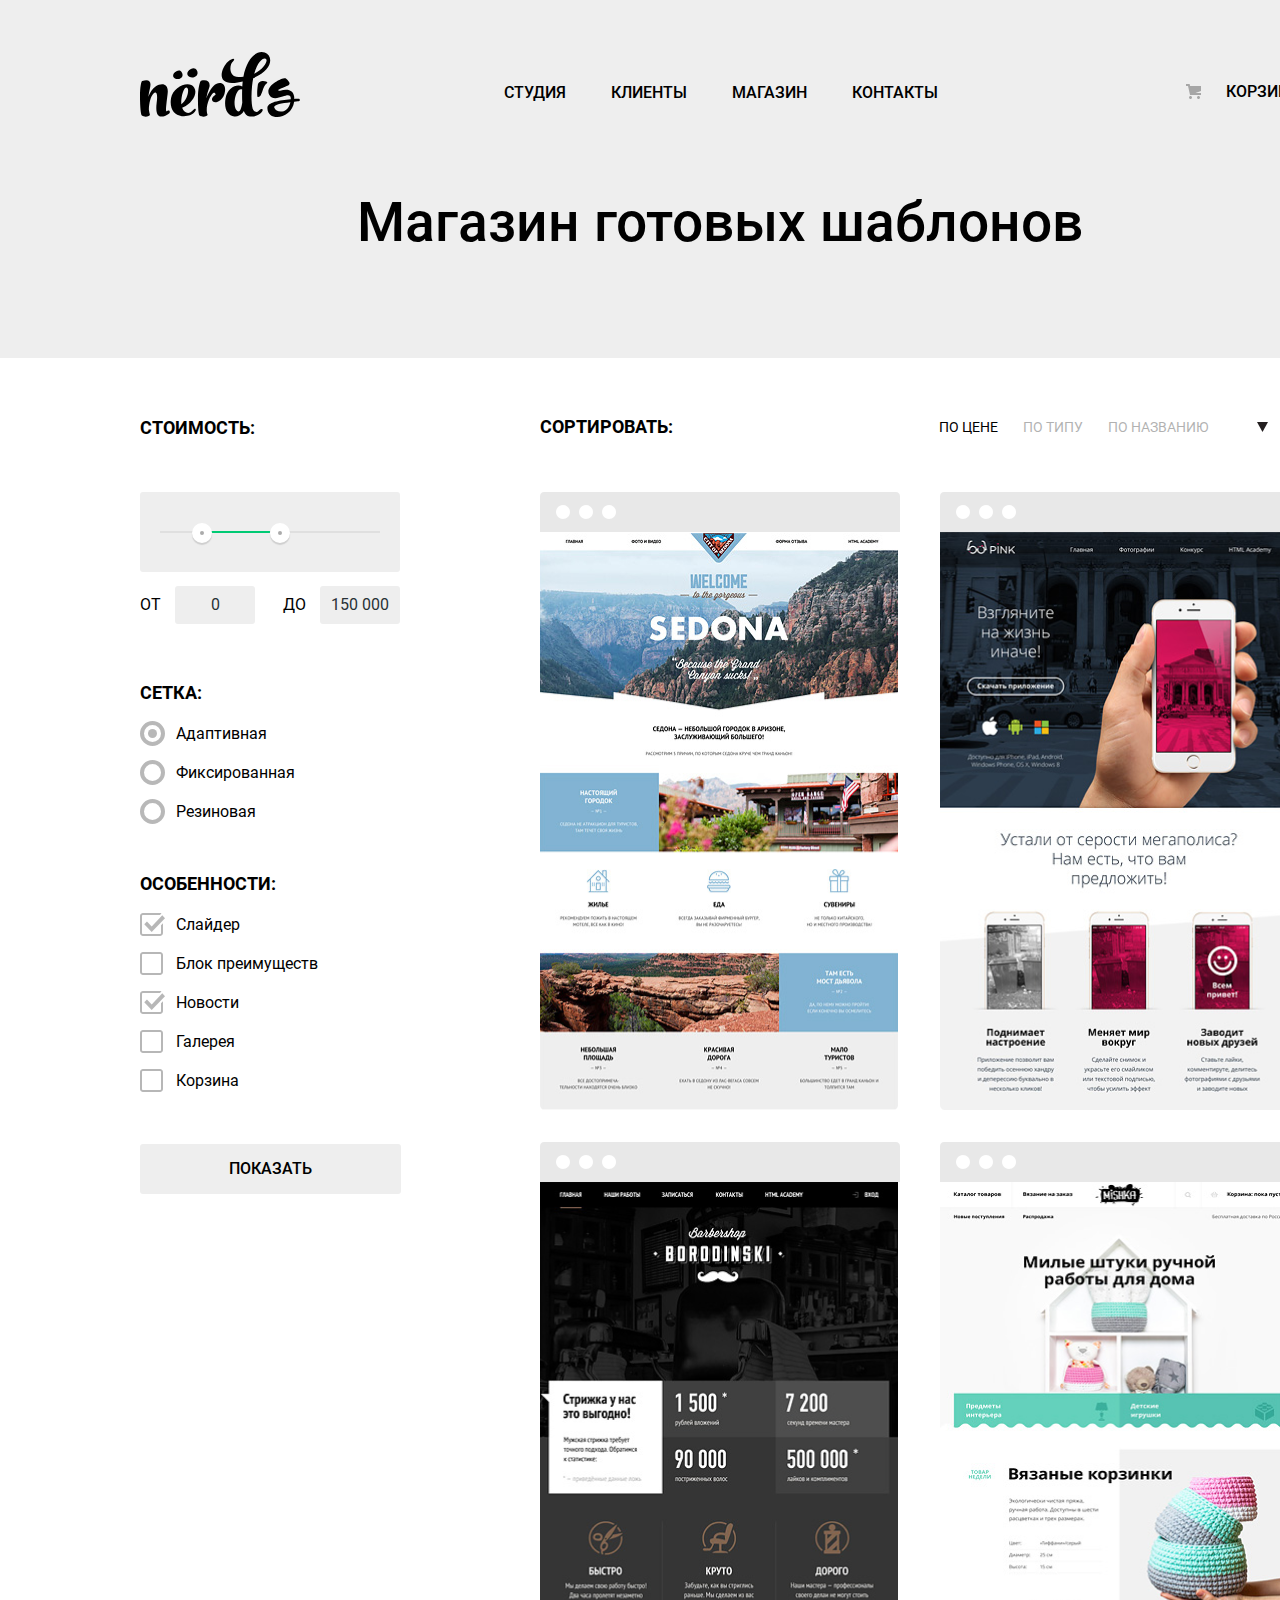
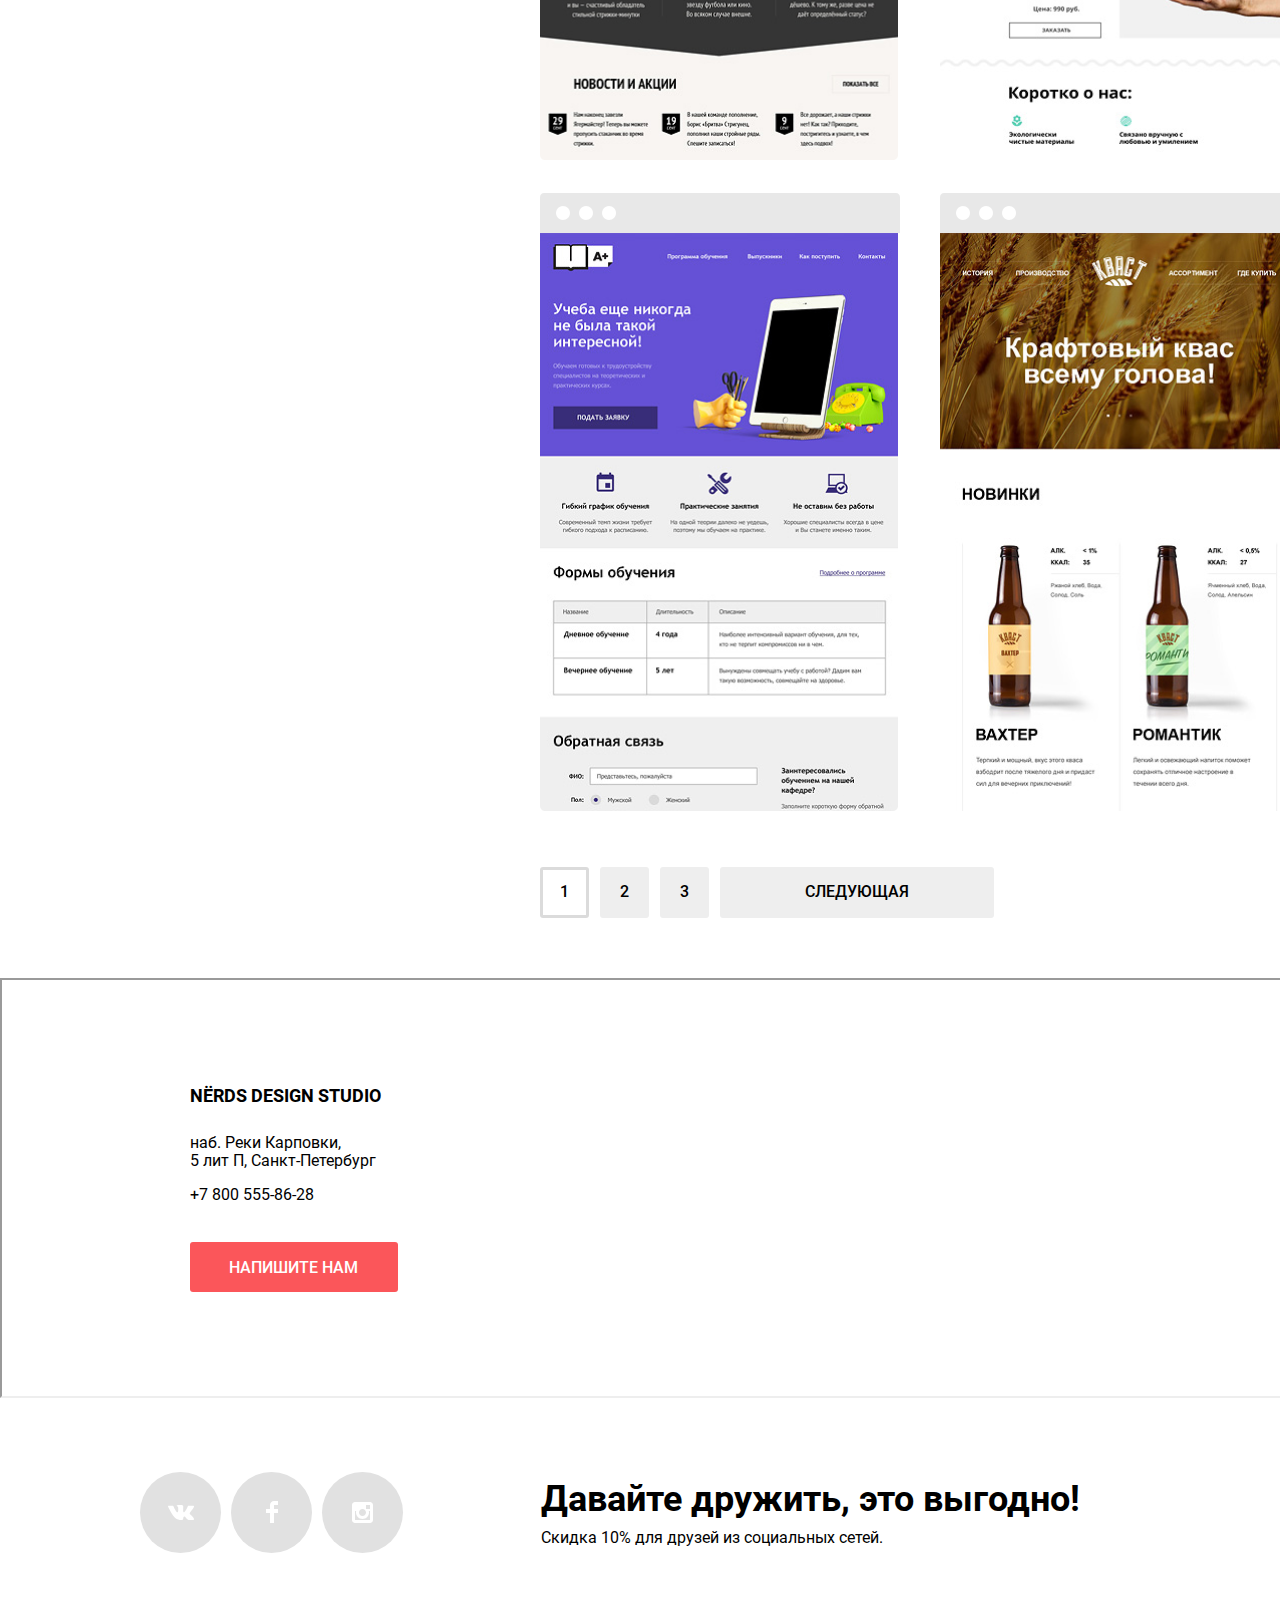
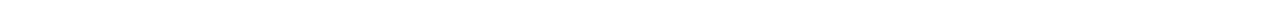
==== commit 53ea23cf: "Update catalog.html" ====
--- a/catalog.html
+++ b/catalog.html
@@ -6,6 +6,7 @@
   <title>Магазин готовых шаблонов студии Nerd's</title>
   <link rel="stylesheet" href="css/normalize.css">
   <link rel="stylesheet" href="css/style.css">
+  <!-- <link rel="stylesheet" href="css/style.min.css"> -->
   <link rel="icon" href="favicon.ico">
   <link rel="icon" href="img/favicons/favicon.svg" type="image/svg+xml">
   <link rel="apple-touch-icon" href="img/favicons/180.png">
@@ -21,9 +22,9 @@
           <img class="logo-inner" src="img/logo.svg" width="160" height="65" alt="Логотип студии Nerd's">
         </a>
         <ul class="site-navigation">
-          <li class="nav-item"><a class="nav-link" href="blank.html">Студия</a></li>
+          <li class="nav-item"><a class="nav-link" href="index.html">Студия</a></li>
           <li class="nav-item"><a class="nav-link" href="blank.html">Клиенты</a></li>
-          <li class="nav-item"><a class="nav-link current" href="catalog.html">Магазин</a></li>
+          <li class="nav-item"><a class="nav-link site-navigation-current" href="catalog.html">Магазин</a></li>
           <li class="nav-item"><a class="nav-link" href="blank.html">Контакты</a></li>
         </ul>
         <div class="user-navigation">
@@ -53,8 +54,8 @@
                   <div class="scale">
                     <div class="bar" style="width: 30%; margin-left: 20%"></div>
                   </div>
-                  <div class="toggle toggle-min" tabindex="0" style="left: 20%;"></div>
-                  <div class="toggle toggle-max" tabindex="0" style="left: 50%;"></div>
+                  <div class="toggle toggle-min" style="left: 20%;"></div>
+                  <div class="toggle toggle-max" style="left: 50%;"></div>
                 </div>
                 <div class="price-controls">
                   <label>
@@ -118,8 +119,8 @@
                 </li>
               </ul>
             </fieldset>
+            <button type="submit" class="btn filter-btn">Показать</button>
           </form>
-          <button type="submit" class="btn filter-btn">Показать</button>
         </section>
 
         <section class="sorting">
@@ -128,7 +129,7 @@
             <p class="sorting-title">Сортировать:</p>
             <ul class="sorting-list">
               <li class="sorting-item">
-                <a class="sorting-link" href="#">По цене</a>
+                <a class="sorting-link sorting-active" href="#">По цене</a>
               </li>
               <li class="sorting-item">
                 <a class="sorting-link" href="#">По типу</a>
@@ -137,13 +138,17 @@
                 <a class="sorting-link" href="#">По названию</a>
               </li>
               <li class="sorting-item">
-                  <a href="#">
-                    <img class="arrow" src="img/icon-down.svg" width="11" height="10" alt="Стрелочка вниз">
-                  </a>
-              </li>
-              <li class="sorting-item">
                 <a href="#">
-                  <img class="arrow" src="img/icon-up.svg" width="11" height="10" alt="Стрелочка вверх">
+                <svg width="11" height="10" viewBox="0 0 11 10" fill="none" xmlns="http://www.w3.org/2000/svg">
+                  <path class="arrow arrow-active" d="M5.5 10L0 0H11" fill="#231F20" />
+                </svg>
+                </a>
+              </li>
+              <li class="sorting-item">
+                <a href="#">
+                <svg width="11" height="10" viewBox="0 0 11 10" fill="none" xmlns="http://www.w3.org/2000/svg">
+                  <path class="arrow" d="M5.5 0L0 10H11L5.5 0Z" fill="#231F20" />
+                </svg>
                 </a>
               </li>
             </ul>
@@ -153,72 +158,73 @@
         <section class="catalog">
           <h2 class="visually-hidden">Каталог шаблонов</h2>
           <ul class="catalog-list">
-            <li class="catalog-item catalog-item-bg">
-              <a href="#">
-                <img class="catalog-img" src="img/templates/sedona.png" width="358" height="578"
-                  alt="Информационный сайт для туристов Sedona">
-              </a>
-              <div class="product-description">
-                <h3 class="catalog-item-title">Sedona</h3>
+            <li class="catalog-item">
+              <img class="catalog-item-image" src="img/templates/sedona.png" width="358" height="578"
+                alt="Информационный сайт для туристов Sedona">
+              <div class="product-description">
+                <h3 class="catalog-item-title">
+                  <a href="#">Sedona</a>
+                </h3>
                 <p class="catalog-item-text">Информационный сайт<br> для туристов</p>
                 <a class="btn btn-catalog" href="#">9 900 ₽</a>
               </div>
             </li>
 
             <li class="catalog-item">
-              <a href="#">
-                <img src="img/templates/pink-app.png" width="358" height="578"
-                  alt="Продуктовый лендинг приложения для iOS и Android Pink App">
-              </a>
-              <div class="product-description">
-                <h3 class="catalog-item-title">Pink App</h3>
+              <img class="catalog-item-image" src="img/templates/pink-app.png" width="358" height="578"
+                alt="Продуктовый лендинг приложения для iOS и Android Pink App">
+              <div class="product-description">
+                <h3 class="catalog-item-title">
+                  <a href="#">Pink App</a>
+                </h3>
                 <p class="catalog-item-text">Продуктовый лендинг<br> приложения для iOS и Android</p>
                 <a class="btn btn-catalog" href="#">9 900 ₽</a>
               </div>
             </li>
 
             <li class="catalog-item">
-              <a href="#">
-                <img src="img/templates/barbershop.png" width="358" height="578"
-                  alt="Сайт салона красоты. Для мужчин, да. Barbershop">
-              </a>
-              <div class="product-description">
-                <h3 class="catalog-item-title">Barbershop</h3>
+              <img class="catalog-item-image" src="img/templates/barbershop.png" width="358" height="578"
+                alt="Сайт салона красоты. Для мужчин, да. Barbershop">
+              <div class="product-description">
+                <h3 class="catalog-item-title">
+                  <a href="#">Barbershop</a>
+                </h3>
                 <p class="catalog-item-text">Сайт салона красоты.<br>Для мужчин, да.</p>
                 <a class="btn btn-catalog" href="#">9 900 ₽</a>
               </div>
             </li>
 
             <li class="catalog-item">
-              <a href="#">
-                <img src="img/templates/mishka.png" width="358" height="578" alt="Интернет-магазин вязаных игрушек">
-              </a>
-              <div class="product-description">
-                <h3 class="catalog-item-title">Mishka</h3>
+              <img class="catalog-item-image" src="img/templates/mishka.png" width="358" height="578"
+                alt="Интернет-магазин вязаных игрушек">
+              <div class="product-description">
+                <h3 class="catalog-item-title">
+                  <a href="#">Mishka</a>
+                </h3>
                 <p class="catalog-item-text">Интернет-магазин<br> вязаных игрушек</p>
                 <a class="btn btn-catalog" href="#">9 900 ₽</a>
               </div>
             </li>
 
             <li class="catalog-item">
-              <a href="#">
-                <img src="img/templates/a-plus.png" width="358" height="578"
-                  alt="Лендинг курсов повышения квалификации A plus">
-              </a>
-              <div class="product-description">
-                <h3 class="catalog-item-title">A Plus</h3>
+              <img class="catalog-item-image" src="img/templates/a-plus.png" width="358" height="578"
+                alt="Лендинг курсов повышения квалификации A plus">
+              <div class="product-description">
+                <h3 class="catalog-item-title">
+                  <a href="#">A Plus</a>
+                </h3>
                 <p class="catalog-item-text">Лендинг курсов повышения<br> квалификации</p>
                 <a class="btn btn-catalog" href="#">9 900 ₽</a>
               </div>
             </li>
 
             <li class="catalog-item">
-              <a href="#">
-                <img src="img/templates/kvas.png" width="358" height="578"
-                  alt="Промо-сайт производителя крафтового кваса Кваст">
-              </a>
-              <div class="product-description">
-                <h3 class="catalog-item-title">Кваст</h3>
+              <img class="catalog-item-image" src="img/templates/kvas.png" width="358" height="578"
+                alt="Промо-сайт производителя крафтового кваса Кваст">
+              <div class="product-description">
+                <h3 class="catalog-item-title">
+                  <a href="#">Кваст</a>
+                </h3>
                 <p class="catalog-item-text">Промо-сайт производителя<br>крафтового кваса</p>
                 <a class="btn btn-catalog" href="#">9 900 ₽</a>
               </div>
@@ -253,12 +259,14 @@
             <a class="contacts-phone" href="tel:78005558628">+7 800 555-86-28</a>
           </div>
           <p class="btn-wrapper">
-            <a class="btn" href="#">Напишите нам</a>
+            <a class="btn btn-contacts" href="#">Напишите нам</a>
           </p>
         </div>
       </div>
       <div class="contacts-map">
-        <img class="map" src="img/map.png" width="1140" height="416" alt="Карта">
+        <iframe class="map"
+          src="https://yandex.ru/map-widget/v1/?um=constructor%3Ae45ff78178a429984b56ee94443bb62eff915bfb49e2683e4d47900f7b19f3f5"
+          height="416" title="Офис компании по адресу набережная реки Карповки, 5, литера П, Санкт-Петербург"></iframe>
       </div>
     </section>
   </main>
@@ -270,13 +278,19 @@
         <h2 class="visually-hidden">Давайте дружить</h2>
         <ul class="social-list">
           <li>
-            <a class="social-btn social-icon social-icon-1" href="#"></a>
-          </li>
-          <li>
-            <a class="social-btn social-icon social-icon-2" href="#"></a>
-          </li>
-          <li>
-            <a class="social-btn social-icon social-icon-3" href="#"></a>
+            <a class="social-btn social-icon social-icon-1" href="#">
+              <span class="visually-hidden">Вконтакте</span>
+            </a>
+          </li>
+          <li>
+            <a class="social-btn social-icon social-icon-2" href="#">
+              <span class="visually-hidden">Фейсбук</span>
+            </a>
+          </li>
+          <li>
+            <a class="social-btn social-icon social-icon-3" href="#">
+              <span class="visually-hidden">Инстаграм</span>
+            </a>
           </li>
         </ul>
       </section>
@@ -289,6 +303,34 @@
     </div>
   </footer>
 
+  <section class="modal">
+    <h2 class="visually-hidden">Напишите нам</h2>
+    <form class="feedback" action="https://echo.htmlacademy.ru" method="post">
+      <fieldset>
+        <legend class="modal-title">Напишите нам</legend>
+        <ul class="form-list">
+          <li>
+            <label for="feedback-name">Ваше имя:</label>
+            <input class="modal-input modal-form" type="text" name="name" id="feedback-name" placeholder="Имя Фамилия">
+          </li>
+          <li>
+            <label for="feedback-email">Ваш email:</label>
+            <input class="modal-input modal-form" type="email" name="email" id="feedback-email"
+              placeholder="email@example.com">
+          </li>
+          <li>
+            <label for="feedback-text">Текст письма:</label>
+            <textarea class="modal-textarea modal-form" cols="15" rows="5" name="text" id="feedback-text"
+              placeholder="В свободной форме"></textarea>
+          </li>
+        </ul>
+      </fieldset>
+      <button class="btn feedback-btn" type="submit">Отправить</button>
+      <button class="btn-close" type="button" aria-label="Закрыть"></button>
+    </form>
+  </section>
+
+  <script src="js/popup.js"></script>
 </body>
 
 </html>
--- a/css/style.css
+++ b/css/style.css
@@ -37,6 +37,7 @@
   --basic-black-opacity: rgba(255, 255, 255, 0.3);
   --basic-gray: #eeeeee;
   --basic-gray-toggle: #ababab;
+  --pagination-btn: #dbdbdb;
   --basic-light-gray: #A6A6A6;
   --input-border-light-gray: #b4b9bb;
   --basic-gray-hover: #DFDFDF;
@@ -139,7 +140,7 @@
   display: grid;
   font-weight: 500;
   line-height: 30px;
-  margin-top: 48px;
+  margin-top: 51px;
 }
 
 /* Container */
@@ -183,9 +184,10 @@
   flex-wrap: wrap;
   justify-content: center;
   align-items: center;
-  width: 668px;
-  margin: 0;
-  padding: 0;
+  width: 662px;
+  margin: 0;
+  padding: 0;
+  padding-top: 1px;
   list-style: none;
   position: relative;
 }
@@ -240,8 +242,8 @@
 .cart-link::before {
   content: "";
   position: absolute;
-  top: 28px;
-  left: 2px;
+  top: 27px;
+  left: 0px;
   height: 15px;
   width: 15px;
   background-image: url(../img/cart-icon.svg);
@@ -261,7 +263,7 @@
 .slides-list {
   margin: 0;
   padding: 0;
-  padding-top: 62px;
+  padding-top: 65px;
   list-style: none;
 }
 
@@ -273,22 +275,22 @@
   content: "";
   position: absolute;
   top: -12px;
-  left: 400px;
+  left: 397px;
   width: 760px;
   height: 431px;
   background-repeat: no-repeat;
 }
 
 .slide-wrapper-1::after {
-  background-image: url(/img/slides/slide-phone.png);
+  background-image: url(../img/slides/slide-phone.png);
 }
 
 .slide-wrapper-2::after {
-  background-image: url(/img/slides/slide-monitor.png);
+  background-image: url(../img/slides/slide-monitor.png);
 }
 
 .slide-wrapper-3::after {
-  background-image: url(/img/slides/slide-pad.png);
+  background-image: url(../img/slides/slide-pad.png);
 }
 
 .slide {
@@ -305,8 +307,8 @@
 
 .slider-controls {
   position: absolute;
-  bottom: 95px;
-  left: 560px;
+  bottom: 96px;
+  left: 537px;
   display: flex;
   justify-content: space-between;
   width: 88px;
@@ -325,16 +327,16 @@
 .slider-controls .control-current::before {
   content: "";
   position: absolute;
-  top: 5.5px;
-  left: 5.5px;
-  width: 2px;
-  height: 2px;
-  border: 3px solid var(--gray-control-slider);
+  top: 5px;
+  left: 5px;
+  height: 4px;
+  width: 4px;
+  border: 2px solid var(--gray-control-slider);
   border-radius: 50%;
 }
 
 .slide-slogan {
-  line-height: 55px;
+  line-height: 56px;
   font-size: 55px;
   margin: 0;
   font-weight: 500;
@@ -342,9 +344,9 @@
 }
 
 .slide-text {
-  line-height: 24px;
-  margin: 0;
-  margin-bottom: 36px;
+  line-height: 25px;
+  margin: 0;
+  margin-bottom: 38px;
 }
 
 
@@ -373,26 +375,28 @@
 }
 
 .slide-btn {
-  margin-bottom: 88px;
+  margin-bottom: 80px;
   padding: 17px 54px 15px 54px;
 }
 
 /* Services */
 
+.services {
+  margin-bottom: 80px;
+}
 
 .services-list {
   display: grid;
   grid-template-columns: repeat(3, 1fr);
-  gap: 24px;
+  gap: 40px;
   margin: 0;
   padding: 0;
   list-style: none;
-  margin-bottom: 70px;
 }
 
 .service-item {
   position: relative;
-  padding-top: 166px;
+  padding-top: 171px;
 }
 
 .service-wrapper::after {
@@ -406,19 +410,19 @@
 .service-1::after {
   top: 0;
   left: 0;
-  background-image: url(/img/services/illustration-1.png);
+  background-image: url(../img/services/illustration-1.png);
 }
 
 .service-2::after {
   top: 0;
   left: 0;
-  background-image: url(/img/services/illustration-2.png);
+  background-image: url(../img/services/illustration-2.png);
 }
 
 .service-3::after {
   top: 0;
   left: 0;
-  background-image: url(/img/services/illustration-3.png);
+  background-image: url(../img/services/illustration-3.png);
 }
 
 .img-service {
@@ -470,21 +474,21 @@
 /* About */
 
 .about {
-  margin-bottom: 77px;
+  margin-bottom: 74px;
 }
 
 .line-gray {
   border-top: 2px solid var(--basic-gray);
 }
 
-.about-wrapper-1{
+.about-wrapper-1 {
   grid-column: 1 / 3;
 }
 
 .about-wrapper-2 {
   position: relative;
   grid-column: 3 / 4;
-  padding-top: 210px;
+  padding-top: 211px;
 }
 
 
@@ -494,7 +498,7 @@
   display: grid;
   grid-template-columns: repeat(3, 1fr);
   column-gap: 20px;
-  margin-top: 39px;
+  margin-top: 29px;
 }
 
 
@@ -508,30 +512,34 @@
 .about-text {
   line-height: 24px;
   margin: 0;
-  margin-bottom: 37px;
-}
-
-.about-wrapper-2 .uppercase {
-  margin-top: 45px;
-  text-align: center;
+  margin-bottom: 40px;
 }
 
 .uppercase {
   line-height: 24px;
   font-weight: 700;
   margin: 0;
-  margin-bottom: 24px;
+  margin-bottom: 23px;
   text-transform: uppercase;
 }
 
+.about-wrapper-2 .uppercase {
+  margin-top: 45px;
+  margin-bottom: 30px;
+  text-align: center;
+  padding-left: 16px;
+}
+
+
 .orders-list {
-  line-height: 24px;
-  margin: 0;
+  line-height: 23px;
+  margin: 0;
+  padding-left: 37px;
   list-style: none;
 }
 
 .order-item {
-  margin-bottom: 20px;
+  margin-bottom: 25px;
 }
 
 .order-item:nth-last-child(1) {
@@ -545,8 +553,8 @@
 .order-item::before {
   content: "";
   position: absolute;
-  top: 10px;
-  left: -40px;
+  top: 11px;
+  left: -37px;
   width: 25px;
   height: 2px;
   background-color: var(--basic-red);
@@ -558,33 +566,34 @@
   display: flex;
   flex-wrap: wrap;
   justify-content: space-between;
+  flex-grow: 1;
   margin-bottom: 0;
   margin-right: 0;
-  width: 375px;
+  width: 360px;
 }
 
 .about-img::after {
   content: "";
   position: absolute;
-  top: 0;
-  right: 65px;
+  top: 11px;
+  right: 0;
   height: 208px;
-  width: 306px;
-  background-image: url(/img/nerds-illustration.png);
+  width: 360px;
+  background-image: url(../img/nerds-illustration.png);
   background-color: transparent;
   background-repeat: no-repeat;
 }
 
 .accuracy-block {
-  width: 120px;
+  width: 107px;
+  padding-left: 13px;
 }
 
 .accuraccy-percent {
   line-height: 64px;
   font-size: 45px;
   font-weight: 700;
-  width: 120px;
-  margin-bottom: 10px;
+  margin-bottom: 12px;
 }
 
 .accuracy-text {
@@ -596,21 +605,22 @@
 
 .degree {
   position: relative;
-  bottom: 0;
+  top: -14px;
+  right: 0;
   font-weight: 700;
   font-size: 26px;
-
 }
 
 /* Clients */
 
 .clients-list {
-  display: grid;
-  grid-template-columns: repeat(4, 1fr);
+  display: flex;
+  align-items: center;
   list-style: none;
   margin: 0;
-  padding: 43px 0;
-  align-items: center;
+  padding: 0;
+  padding-top: 46px;
+  padding-bottom: 40px;
   border-top: 2px solid var(--basic-gray);
   border-bottom: 2px solid var(--basic-gray);
   margin-bottom: 72px;
@@ -619,16 +629,32 @@
 /* Client-item */
 
 .client-item {
-  display: flex;
-  justify-content: center;
-  position: relative;
+  position: relative;
+}
+
+.client-item:first-child {
+  margin-left: 34px;
+  margin-right: 95px;
+}
+
+
+.client-item:nth-child(2) {
+  margin-right: 104px;
+}
+
+.client-item:nth-child(3) {
+  margin-right: 120px;
+}
+
+.client-item:nth-child(4) {
+  margin-top: 5px;
 }
 
 .client-item:not(:last-child)::after {
   content: "";
   position: absolute;
   bottom: 50%;
-  right: 0;
+  right: -50px;
   transform: translateY(50%);
   height: 52px;
   width: 2px;
@@ -651,7 +677,7 @@
 /* Catalog title */
 
 .main-title {
-  padding-top: 60px;
+  padding-top: 68px;
   background-color: var(--basic-gray);
   padding-bottom: 108px;
 }
@@ -762,20 +788,20 @@
 }
 
 /* Filter-net */
- 
+
 .filter-net legend {
   padding-top: 54px;
-  padding-bottom: 13px;
+  padding-bottom: 16px;
 }
 
 .filter fieldset:nth-child(2) {
-  margin-bottom: 29px;
+  margin-bottom: 28px;
 }
 
 
 .filter-option {
-  margin-bottom: 20px;
-  padding-left: 38px;
+  margin-bottom: 19px;
+  padding-left: 36px;
 }
 
 .filter-option label {
@@ -786,11 +812,11 @@
   user-select: none;
 }
 
-.filter-input-radio + label::before {
+.filter-input-radio+label::before {
   content: "";
   position: absolute;
-  top: -1px;
-  left: -38px;
+  top: -3px;
+  left: -36px;
   height: 17px;
   width: 17px;
   border: 4px solid var(--input-gray-border);
@@ -798,11 +824,11 @@
   opacity: 0.4;
 }
 
-.filter-input-radio:checked + label::after {
+.filter-input-radio:checked+label::after {
   content: "";
   position: absolute;
-  top: 7px;
-  left: -30px;
+  top: 5px;
+  left: -28px;
   height: 9px;
   width: 9px;
   border-radius: 50%;
@@ -810,55 +836,55 @@
   opacity: 0.4;
 }
 
-.filter-input-radio:hover + label::before,
-.filter-input-radio:focus + label::before,
-.filter-input-radio:checked:hover + label::after {
+.filter-input-radio:hover+label::before,
+.filter-input-radio:focus+label::before,
+.filter-input-radio:checked:hover+label::after {
   opacity: 1;
 }
 
 /* Filter-features */
 
 .filter fieldset:nth-child(3) {
-  margin-bottom: 48px;
+  margin-bottom: 34px;
 }
 
 .filter-features legend {
   margin-bottom: 16px;
 }
 
-.filter-input-checkbox + label::before {
+.filter-input-checkbox+label::before {
   content: "";
   position: absolute;
-  top: -1px;
-  left: -38px;
+  top: -2px;
+  left: -36px;
   height: 23px;
   width: 23px;
-  background-image: url(/img/checkbox-off.svg);
+  background-image: url(../img/checkbox-off.svg);
   background-repeat: no-repeat;
   background-position: 0 0;
   opacity: 0.4;
 }
 
-.filter-input-checkbox:checked + label::before {
+.filter-input-checkbox:checked+label::before {
   display: none;
 }
 
-.filter-input-checkbox:checked + label::after {
+.filter-input-checkbox:checked+label::after {
   content: "";
   position: absolute;
-  top: -1px;
-  left: -38px;
+  top: -2px;
+  left: -36px;
   height: 23px;
   width: 25px;
-  background-image: url(/img/checkbox-on.svg);
+  background-image: url(../img/checkbox-on.svg);
   background-repeat: no-repeat;
   background-position: 0 0;
   opacity: 0.4;
 }
 
-.filter-input-checkbox:hover + label::before,
-.filter-input-checkbox:focus + label::before,
-  .filter-input-checkbox:checked:hover + label::after {
+.filter-input-checkbox:hover+label::before,
+.filter-input-checkbox:focus+label::before,
+.filter-input-checkbox:checked:hover+label::after {
   opacity: 1;
 }
 
@@ -892,7 +918,6 @@
 .sorting-list-wrapper {
   display: flex;
   flex-wrap: wrap;
-  justify-content: space-between;
   padding-top: 54px;
 }
 
@@ -901,31 +926,43 @@
   font-size: 18px;
   font-weight: 700;
   margin: 0;
+  margin-right: 266px;
   text-transform: uppercase;
 }
 
 .sorting-list {
   display: flex;
   flex-wrap: wrap;
-  justify-content: space-between;
   align-items: center;
-  width: 359px;
   margin: 0;
   padding: 0;
   list-style: none;
 }
 
-/* .sorting-link {
+.sorting-item {
+  position: relative;
   margin-right: 25px;
 }
 
-.sorting-link:nth-child(3n) {
-  margin-right: 46px;
-}
-
-.arrow-down {
-  margin-right: 11px;
-} */
+.sorting-item:nth-child(3) {
+  margin-right: 48px;
+}
+
+.sorting-item:nth-child(4) {
+  margin-right: 18px;
+}
+
+.sorting-item:nth-last-child(1) {
+  margin-right: 0;
+}
+
+.sorting-link {
+  font-size: 14px;
+  line-height: 18px;
+  font-weight: 400;
+  text-transform: uppercase;
+  opacity: 0.3;
+}
 
 .arrow {
   fill: var(--basic-light-gray);
@@ -934,28 +971,20 @@
 
 .arrow:hover,
 .arrow:focus {
-  fill: var(--basic-light-gray);
+  fill-opacity: var(--basic-light-gray);
   fill-opacity: 1;
 }
 
 .arrow:active {
   fill: var(--basic-black-light);
+}
+
+.arrow-active {
+  fill: var(--basic-black-light);
   fill-opacity: 1;
 }
 
-.sorting-item a {
-  line-height: 14px;
-  font-weight: 400;
-  text-transform: uppercase;
-  opacity: 0.3;
-}
-
-.sorting-item a:hover,
-.sorting-item a:focus {
-  opacity: 0.6;
-}
-
-.sorting-item a:active {
+.sorting-active {
   opacity: 1;
 }
 
@@ -999,7 +1028,7 @@
   width: 360px;
   background-repeat: no-repeat;
   background-position: 0 0;
-  background-image: url(/img/top-catalog-icon.svg);
+  background-image: url(../img/top-catalog-icon.svg);
   opacity: 0.12;
 }
 
@@ -1029,6 +1058,9 @@
 }
 
 .catalog-item-title {
+  line-height: 30px;
+  font-size: 18px;
+  font-weight: 700;
   margin-top: 26px;
   margin-bottom: 12px;
   text-transform: uppercase;
@@ -1045,6 +1077,9 @@
 }
 
 .catalog-item-text {
+  font-weight: 400;
+  font-size: 16px;
+  line-height: 18px;
   color: var(--basic-gray-text);
   margin-bottom: 32px;
 }
@@ -1069,6 +1104,7 @@
 .pagination-item {
   margin-right: 11px;
   margin-bottom: 10px;
+  text-transform: uppercase;
 }
 
 .pagination-item:nth-last-child(1) {
@@ -1095,7 +1131,7 @@
 
 .pagination-active {
   background-color: var(--basic-white);
-  box-shadow: inset 0 0 0 3px var(--basic-gray);
+  box-shadow: inset 0 0 0 3px var(--pagination-btn);
 }
 
 .pagination-active:hover,
@@ -1117,7 +1153,7 @@
 
 .contacts {
   position: relative;
-  margin-bottom: 80px;
+  margin-bottom: 70px;
 }
 
 .map {
@@ -1163,7 +1199,7 @@
 
 .main-footer .container {
   display: grid;
-  grid-template-columns: 1fr 740px;
+  grid-template-columns: 281px 670px;
   margin-bottom: 68px;
 }
 
@@ -1176,17 +1212,12 @@
   list-style: none;
 }
 
-/* Footer social */
-
-.footer-social {
-  margin-right: 139px;
-}
-
-.footer-social .social-btn:nth-child(3) {
-  margin-right: 0;
-}
-
 /* Footer discount */
+
+.footer-discount {
+  margin-top: 9px;
+  margin-left: 120px;
+}
 
 .footer-slogan {
   line-height: 36px;
@@ -1234,19 +1265,19 @@
 }
 
 .social-icon-1::after {
-  background-image: url(/img/social/vk.svg);
+  background-image: url(../img/social/vk.svg);
   height: 15px;
   width: 26px;
 }
 
 .social-icon-2::after {
-  background-image: url(/img/social/facebook.svg);
+  background-image: url(../img/social/facebook.svg);
   height: 22px;
   width: 12px;
 }
 
 .social-icon-3::after {
-  background-image: url(/img/social/instagram.svg);
+  background-image: url(../img/social/instagram.svg);
   height: 21px;
   width: 21px;
 }
@@ -1291,7 +1322,7 @@
   position: relative;
   width: 761px;
   margin-left: auto;
-  margin-right: auto  ;
+  margin-right: auto;
 }
 
 .modal-feedback fieldset {
@@ -1362,7 +1393,7 @@
 
 .modal-form:focus::placeholder {
   color: var(--basic-black);
-  
+
 }
 
 /* Modal close */
@@ -1377,7 +1408,7 @@
   background-color: transparent;
   border: none;
 
-  background-image: url(/img/close-btn.svg);
+  background-image: url(../img/close-btn.svg);
   background-repeat: no-repeat;
   background-position: 0 0;
 }
